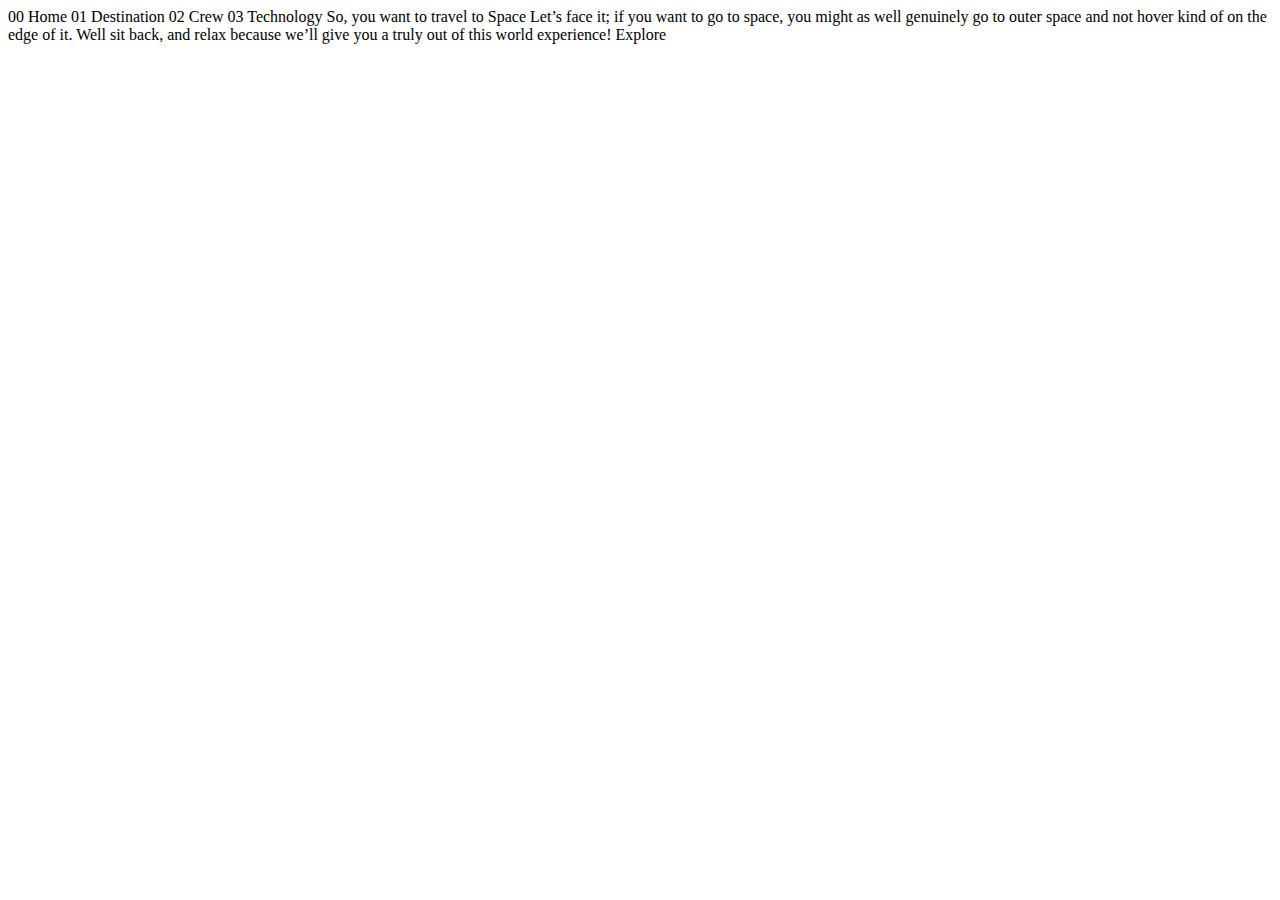
==== index.html @ e6ab7564 "Add files via upload" ====
<!DOCTYPE html>
<html lang="en">
<head>
  <meta charset="UTF-8">
  <meta name="viewport" content="width=device-width, initial-scale=1.0">

  <link rel="icon" type="image/png" sizes="32x32" href="./assets/favicon-32x32.png">
  
  <title>Frontend Mentor | Space tourism website</title>
</head>
<body>

  00 Home
  01 Destination
  02 Crew
  03 Technology

  So, you want to travel to
  Space
  Let’s face it; if you want to go to space, you might as well genuinely go to 
  outer space and not hover kind of on the edge of it. Well sit back, and relax 
  because we’ll give you a truly out of this world experience!

  Explore

</body>
</html>
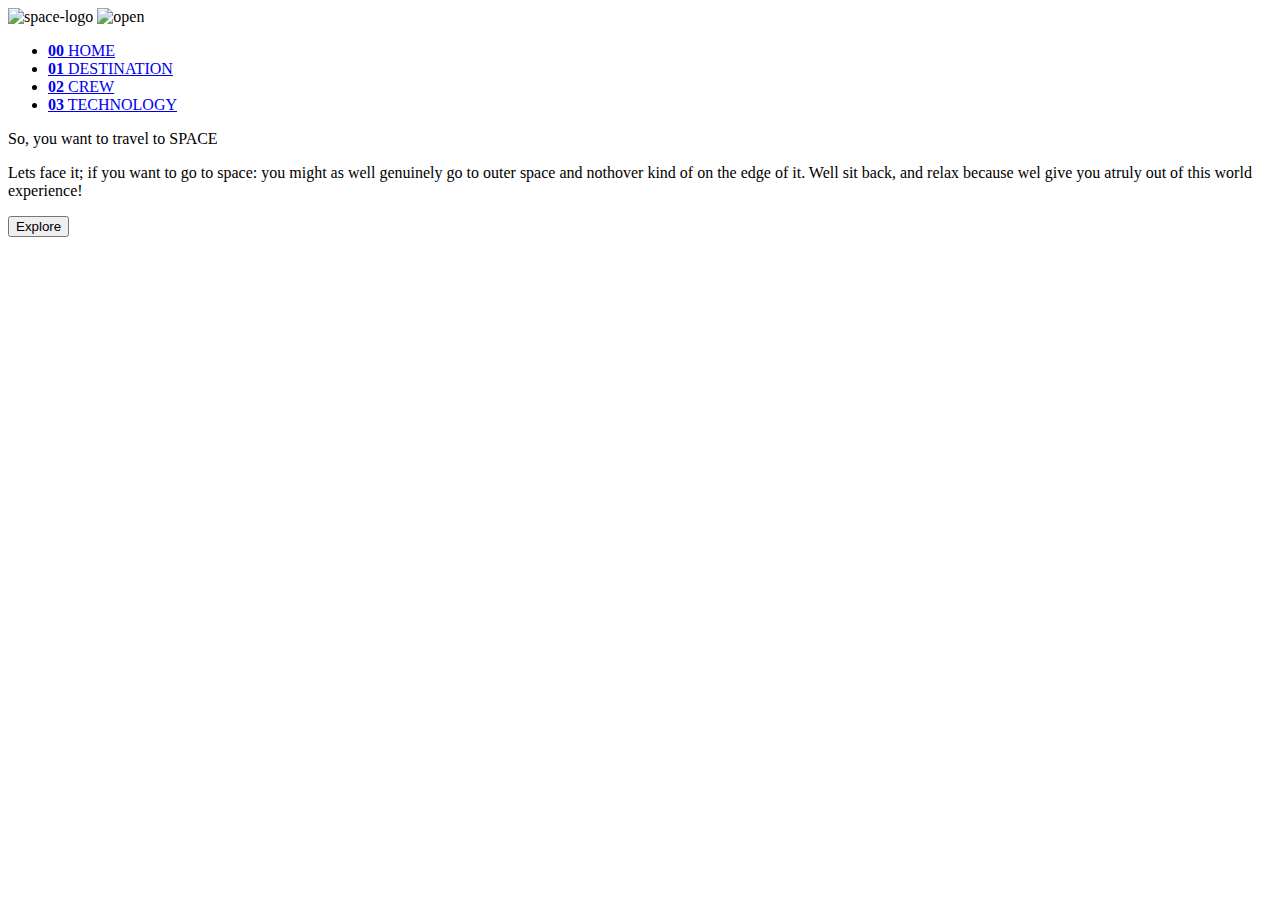
==== commit fbdfff32: "Add files via upload" ====
--- a/index.html
+++ b/index.html
@@ -1,27 +1,52 @@
-<!DOCTYPE html>
-<html lang="en">
-<head>
-  <meta charset="UTF-8">
-  <meta name="viewport" content="width=device-width, initial-scale=1.0">
-
-  <link rel="icon" type="image/png" sizes="32x32" href="./assets/favicon-32x32.png">
-  
-  <title>Frontend Mentor | Space tourism website</title>
-</head>
-<body>
-
-  00 Home
-  01 Destination
-  02 Crew
-  03 Technology
-
-  So, you want to travel to
-  Space
-  Let’s face it; if you want to go to space, you might as well genuinely go to 
-  outer space and not hover kind of on the edge of it. Well sit back, and relax 
-  because we’ll give you a truly out of this world experience!
-
-  Explore
-
-</body>
+<!DOCTYPE html>
+<html lang="en">
+<head>
+    <meta charset="UTF-8">
+    <meta http-equiv="X-UA-Compatible" content="IE=edge">
+    <meta name="viewport" content="width=device-width, initial-scale=1.0">
+    <title>Challenge tow| Space tourism </title>
+    <link rel="stylesheet" href="CSS/style.css"/>
+    <!--render All elments normaly-->
+    <link rel="stylesheet" href="CSS/normalize.css"/>
+    <!--font awseme library-->
+    <link rel = "stylesheet" href="CSS/all.min.css"/>
+    <!--google fonts work sans-->
+</head>
+<body class="landing-page">
+    <header>
+        <div class="container">
+            <img class ="Logo"src="Images/shared/logo.svg" alt="space-logo"/>
+            <img class="menu-open-btn"src="Images/shared/icon-hamburger.svg" alt="open">
+            <div class="header-menu">
+                <nav>
+                    <ul>
+                        <li><a href="#HOME"><b>00</b> HOME</a></li>
+                        <li><a href="#DESTINATION"><b>01</b> DESTINATION</a></li>
+                        <li><a href="#CREW"><b>02</b> CREW</a></li>
+                        <li><a href="#TECHNOLOGY"><b>03</b> TECHNOLOGY</a></li>
+                    </ul>
+                </nav>
+            </div>
+        </div>
+    </header>
+    <!-- start landing page  -->
+    <div class="main-page">
+<div class="container">
+    <div class="landing-box-text">
+        <p class="f-p">So, you want to travel to <span class="big">SPACE</span></p>
+<p class="s-p">
+    Lets face it; if you want to go to space:
+    you might as well genuinely go to outer space and nothover kind of on the
+    edge of it. Well sit back, and relax because wel give you
+    atruly out of this world experience!
+</p>
+    </div>
+    <div class="landing-box-button">
+        <input type="submit" value="Explore" name=""/>
+            </div>
+        </div>
+        
+    </div>
+    <script src="main.js"></script>
+</body>
 </html>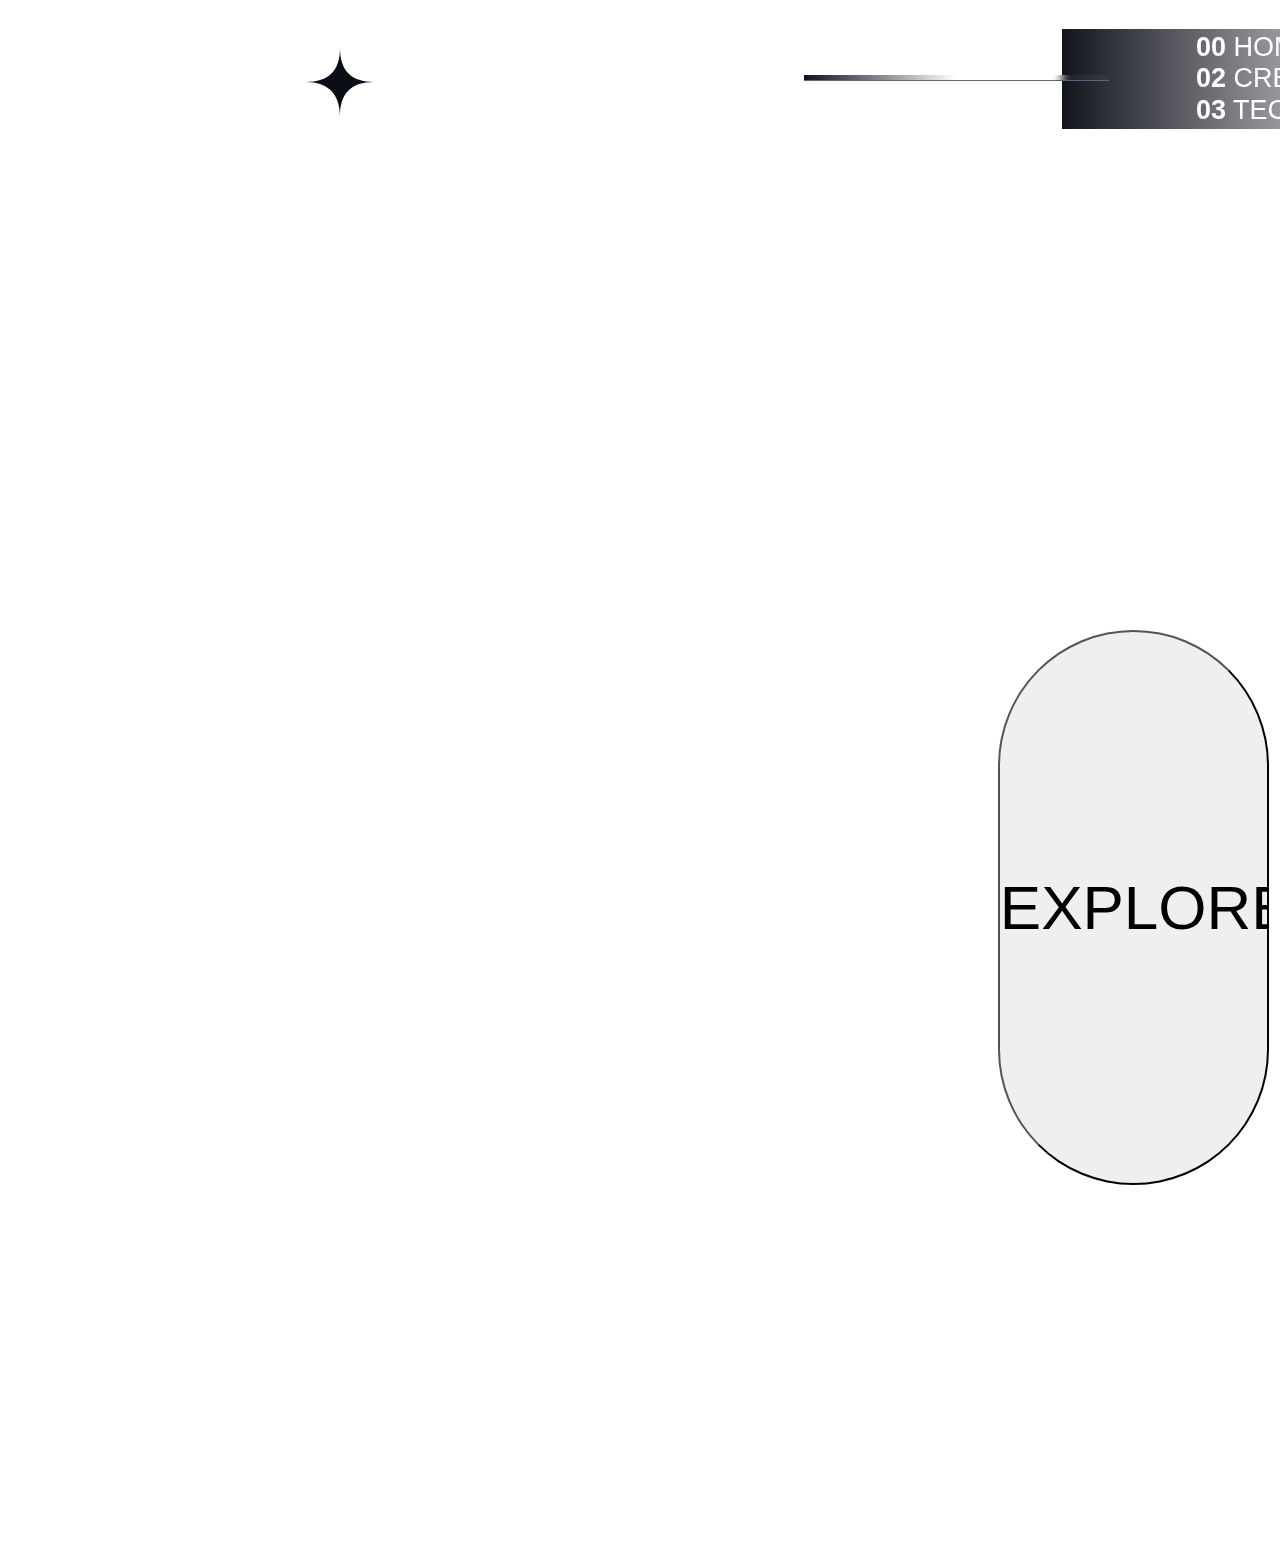
==== commit c10c844d: "Add files via upload" ====
--- a/index.html
+++ b/index.html
@@ -12,7 +12,7 @@
     <link rel = "stylesheet" href="CSS/all.min.css"/>
     <!--google fonts work sans-->
 </head>
-<body class="landing-page">
+<body class="home">
     <header>
         <div class="container">
             <img class ="Logo"src="Images/shared/logo.svg" alt="space-logo"/>
@@ -20,10 +20,10 @@
             <div class="header-menu">
                 <nav>
                     <ul>
-                        <li><a href="#HOME"><b>00</b> HOME</a></li>
-                        <li><a href="#DESTINATION"><b>01</b> DESTINATION</a></li>
-                        <li><a href="#CREW"><b>02</b> CREW</a></li>
-                        <li><a href="#TECHNOLOGY"><b>03</b> TECHNOLOGY</a></li>
+                        <li><a href="#HOME" onclick="Redirect(url='http://127.0.0.1:5500/index.html')"><b>00</b> HOME</a></li>
+                        <li><a href="#DESTINATION" onclick="Redirect(url='http://127.0.0.1:5500/destination.html')"><b>01</b> DESTINATION</a></li>
+                        <li><a href="#CREW"  onclick="Redirect(url='http://127.0.0.1:5500/crew.html')"><b>02</b> CREW</a></li>
+                        <li><a href="#TECHNOLOGY"  onclick="Redirect(url='http://127.0.0.1:5500/technology.html')"><b>03</b> TECHNOLOGY</a></li>
                     </ul>
                 </nav>
             </div>
@@ -49,4 +49,4 @@
     </div>
     <script src="main.js"></script>
 </body>
-</html>+</html>
--- a/CSS/style.css
+++ b/CSS/style.css
@@ -0,0 +1,589 @@
+@import url("https://fonts.googleapis.com/css2?family=Barlow+Condensed:wght@400;500;600;700;900&family=Bellefair&display=swap");
+html {
+    box-sizing: border-box;
+    overflow-x: hidden;
+  }
+  
+  *, *::before *::after {
+    box-sizing: inherit;
+    padding: 0;
+    margin: 0;
+    font-family: 'Barlow' sans-serif;
+  }
+/*start variables*/
+:root{
+    --main-color:#04b8eb;
+    --second-color:#1f9bdf;
+    --third-color:rgb(7 54 78/47%);
+    --fourth-color:rgb(48 79 96/50%);
+    --section-padding:100px;
+}
+/*end variables */
+/*satrt global rules */
+*{
+   -webkit-box-sizing: border-box ;
+   -moz-box-sizing: border-box;
+    box-sizing: border-box;
+    padding: 0;
+    margin: 0;
+}
+html{
+    scroll-behavior: smooth;
+}
+body {
+    font-family: 'Work Sans', sans-serif;
+}
+ul {
+    list-style: none;
+} 
+a {
+    text-decoration: none;
+    color: white;
+}
+.container {
+    padding-left: 15px;
+    padding-right: 15px;
+    margin-left: auto;
+    margin-right: auto;
+   }
+/*Small Screen*/
+   @media (min-width : 768px){
+    .container{
+        width: 750px;
+    }
+   }
+   /*Medium Screen */
+   @media (min-width : 992px){
+    .container{
+        width: 970px;
+    }
+   }
+/*larg Screen */
+   @media (min-width : 12000px){
+    .container{
+        width: 1170px;
+    }
+   }
+/*end global rules */
+header{
+    position: relative;
+}
+.home {
+    background: url(../Images/home/background-home-desktop.JPG) no-repeat;
+    background-size: cover;
+}
+.destination{
+    background: url(../Images/destination/background-destination-desktop.JPG) no-repeat;
+    background-size: cover;
+}
+.crew{
+    background: url(../Images/crew/background-crew-desktop.JPG) no-repeat;
+    background-size: cover;
+} 
+.technology{
+    background: url(../Images/technology/background-technology-desktop.JPG) no-repeat;
+    background-size: cover;
+}
+.container{
+    padding-top: 40px;
+    padding-bottom: 40px;
+    padding-left: 10px;
+    padding-right: 10px;
+    min-height: 163px;
+    margin-right: 600px;
+    margin-left: 285px;
+    width: 80%;
+}
+header .Logo{
+    transform: translateY(8px);
+    margin-left: 11px;
+    transition: transform 0.1s ease-in-out;
+    height: 68px;
+}
+header .Logo:hover{
+    transform:scale(1.05);
+}
+header .menu-open-btn{
+    display: none;
+}
+header nav{
+    display: flex;
+justify-content: flex-start;
+width: 61%;
+background: linear-gradient(to right, #13151e, rgba(252, 252, 252, 0.144), rgb(11, 27, 57));
+margin-left: 767px;
+height: 100px;
+align-items: center;
+top: 29px;
+position: absolute;
+padding-left: 119px;
+}
+header nav ul{
+    list-style: none;
+    display: flex;
+    flex-wrap: wrap;
+    font-size: 27px;
+}
+header nav ul li{
+    padding-left: 15px;
+    padding-right: 100px;
+}
+header nav ul li a{
+    margin-right: 43px;
+}
+header nav ul li a:checked{
+    color : rgb(13, 13, 14);
+    border-bottom :1px solid rgba(242, 244, 245, 0.712);
+    padding-top: 10px;
+    text-shadow:2px 2px 8px #ffffe7;
+}
+header nav ul li a:hover{
+    color : rgb(13, 13, 14);
+    border-bottom :1px solid rgba(242, 244, 245, 0.712);
+    padding-top: 10px;
+    text-shadow:2px 2px 8px #ffffe7;
+}
+header nav::before{
+    border-bottom:1px solid #57667c;
+    content:'';
+    background: linear-gradient(to right, #0f1220, rgba(252, 252, 252, 0.075), rgba(252, 252, 252, 0.034));;
+    filter:blur();
+    backdrop-filter: blur(5px);
+    width: 39%;
+    height: 5px;
+    position: absolute;
+    bottom: 48%;
+    left: -33%;
+}
+/* end home  */
+/* start landing-page */
+/*.landing-page{
+background: url(../Images/home/background-home-desktop.JPG) no-repeat;
+background-size: cover;
+}
+*/
+.main-page .container .landing-box-text{
+    padding-top: 428px;
+    padding-left: 162px;
+    width: 70%;
+}
+.main-page .container{
+    display: flex;
+    flex-wrap: wrap;
+}
+.landing-box-button{
+    width: 30%;
+}
+.main-page .container .landing-box-text .f-p {
+    color: white;
+    font-size: 33px;
+    width: 41%;
+    line-height: 1.5;
+    font-family: 'Bellefair';
+    text-transform: uppercase;
+}
+.main-page .container .landing-box-text .f-p .big {
+    color: white;
+    font-size: 187px;
+    font-family: 'Bellefair';
+}
+.main-page .container .landing-box-text .s-p{
+    color: white;
+    width: 50%;
+    line-height: 1.4;
+    font-size: 32px;
+    font-family: Bellefair;
+}
+.container .landing-box-button input[type="submit"]{
+    width: 90%;
+margin-top: 427px;
+text-anchor: black;
+height: 555px;
+    border-radius: 343px;
+    font-size: 62px;
+    text-transform: uppercase;
+}
+/* start home for mobile  */
+@media(max-width: 768px){
+    .container {
+        margin-right: 20px;
+        margin-left: 20px;
+        width: 90%;
+      }
+    .home{
+        background-image: url(/Images/home/background-home-mobile.JPG);
+    }
+    .destination{
+        background-image: url(/Images/destination/background-destination-mobile.JPG);
+    }
+    .crew{
+        background-image: url(/Images/crew/background-crew-mobile.JPG);
+    }
+    .technology{
+        background-image: url(/Images/technology/background-technology-mobile.JPG);
+    }
+    header .Logo {
+        height: 32px;
+        margin-left: 1px;
+    }
+    header .menu-open-btn{
+        display: block;
+        margin-left: 328px;
+        transform: translateY(-24px);
+    }
+    header nav{
+        display: none;
+    }
+    .main-page .container .landing-box-text {
+        padding-top: 50px;
+        padding-left: 10px;
+        width: 60%;
+      }
+    .main-page .container .landing-box-text .f-p {
+        font-size: 14px;
+        height: 27px;
+        width: 100%;
+    }
+    .main-page .container .landing-box-text .f-p .big {
+        font-size: 70px;
+    }
+    .main-page .container .landing-box-text .s-p {
+        width: 100%;
+        font-size: 13.2px;
+        padding-top: 93px;
+      }
+    .landing-box-button {
+        width: 40%;
+      }
+    .container .landing-box-button input[type="submit"] {
+        width: 114%;
+        margin-top: 94px;
+        text-anchor: black;
+        height: 162px;
+        border-radius: 399px;
+        font-size: 18px;
+        text-transform: uppercase;
+        margin-left: 7px;
+      }
+}
+/* end home for mobile  */
+         /******* start home for tablet    ***** */
+ @media only screen 
+  and (min-device-width: 768px) 
+  and (max-device-width: 1024px) 
+  and (-webkit-min-device-pixel-ratio: 1) {
+.home {
+    background-image: url(/Images/home/background-home-tablet.JPG);
+}
+.destination{
+    background-image: url(/Images/destination/background-destination-tablet.JPG);
+}
+.crew{
+    background-image: url(/Images/crew/background-crew-tablet.JPG);
+}
+.technology{
+    background-image: url(/Images/technology/background-technology-tablet.JPG);
+}
+  }
+  /* start destination */
+  .destination .destination-page .container .d-element{
+    padding-top: 170px;  
+    display: flex;
+}
+.destination .destination-page .container .d-element .box-one{
+width: 70%;
+}
+.destination .destination-page .container .d-element .box-one img{
+    width: 780px;
+    margin-left: 244px;
+}
+.destination .destination-page .container .d-element .box-tow{
+    width: 56%;
+    margin-right: -284px;
+}
+.destination .destination-page .container .d-element .f-p{
+    text-transform: uppercase;
+    color: white;
+    font-size: 40px;
+    padding-bottom: 125px;
+    padding-left: 290px;
+    font-family: Bellefair;
+    word-spacing: 19px;
+    letter-spacing: 5px;
+}
+.destination .destination-page .container .d-element .n {
+    color: #5e626c;
+    margin-right: 28px;
+}
+.destination .destination-page .container .d-element .destination-photo-ul{
+    list-style: none;
+    display: flex;
+    flex-wrap: wrap;
+    font-size: 27px;
+    padding-top: 139px;
+    margin-left: 50px;
+    padding-bottom: 72px;
+}
+.destination .destination-page .container .d-element .destination-photo-ul li{
+    /* padding-left: 15px; */
+    padding-right: 70px;
+}
+.destination .destination-page .container .d-element .destination-photo-ul li a{
+    margin-right: 43px;
+}
+.destination .destination-page .container .d-element .destination-photo-ul li a.active,
+.destination .destination-page .container .d-element .destination-photo-ul a:hover{
+    color : rgb(13, 13, 14);
+    border-bottom :1px solid rgba(242, 244, 245, 0.712);
+    text-shadow:2px 2px 8px #ffffe7;
+}
+.destination .destination-page .container .d-element h1{
+    color: white;
+    margin-left: 50px;
+    font-size: 221px;
+    margin-top: 20px;
+    font-family: Bellefair;
+}
+.destination .destination-page .container .d-element .s-p{
+    color: white;
+    width: 79%;
+    line-height: 1.4;
+    margin-top: -104px;
+    font-size: 32px;
+    font-family: Bellefair;
+    margin-left: 50px;
+}
+.destination .destination-page .container .d-element .s-p::after{
+    border-bottom:1px solid #57667c;
+    content:'';
+    width: 30%;
+    height: 5px;
+    position: absolute;
+    bottom: 7%;
+    left: 63%;
+}
+.destination .destination-page .container .d-element .box-tow .mini-box{
+    display: flex;
+    justify-content: space-between;
+}
+.destination .destination-page .container .d-element .mini-box .mini-one{
+    padding-top: 110px;
+    margin-left: 75px;
+    width: 40%;
+}
+.destination .destination-page .container .d-element .box-tow .mini-box .mini-one .m-b-one{
+    width: 86%;
+    color: white;
+    font-size: 20px;
+}
+.destination .destination-page .container .d-element .box-tow .mini-box .mini-one .m-b-tow{
+    width: 60%;
+    color: white;
+    padding-top: 27px;
+    font-size: 44px;
+    }
+    .destination .destination-page .container .d-element .mini-box .mini-tow{
+        padding-top: 110px;
+        width: 40%;
+        margin-right: 22px;
+    }    
+    .destination .destination-page .container .d-element .box-tow .mini-box .mini-tow .m-b-one{
+        width: 61%;
+        color: white;
+        font-size: 20px;
+    }
+    .destination .destination-page .container .d-element .box-tow .mini-box .mini-tow .m-b-tow{
+        width: 61%;
+        color: white;
+        padding-top: 27px;
+        font-size: 44px;
+    }
+    /* start crew style */
+    .crew-page .container{
+        padding-bottom: 0;
+    }
+    .crew-page .container .c-element{
+        display: flex;
+        justify-content: space-between;
+    }
+    .crew-page .container .c-element .box-one{
+        width: 60%;
+    }
+    .crew-page .container .c-element .box-tow{
+        width: 40%;
+    }
+    .crew-page .container .c-element .box-one .crew-title{
+        color: white;
+        font-size: 40px;
+        font-family: Bellefair;
+        margin-top: 125px;
+        padding-left: 267px;
+        text-transform: uppercase;
+        letter-spacing: 5px;
+    }
+    .crew-page .container .c-element .box-one .n{
+        color: #6a6767;
+        font-weight: 1000;
+        margin-right: 28px;
+    }
+    .crew-page .container .c-element .box-one .firstTitle{
+        color: #6a6767;
+        font-size: 50px;
+        font-family: Bellefair;
+        margin-top: 220px;
+        padding-left: 267px;
+        font-weight: 400;
+        text-transform: uppercase;
+    }
+    .crew-page .container .c-element .box-one .secondTitle{
+        color: #f6f4f4;
+        font-size: 84px;
+        font-family: Bellefair;
+        margin-top: 27px;
+        padding-left: 267px;
+        font-weight: 400;
+        text-transform: uppercase;
+    }
+    .crew-page .container .c-element .box-one .crewPragraph{
+        color: #c7c7c7;
+        font-size: 30px;
+        width: 71%;
+        padding-left: 267px;
+        font-family: Bellefair;
+        padding-top: 50px;
+        line-height: 1.4;
+    }
+    .crew-page .container .c-element .box-one .c-radio{
+        width: 100%;
+        margin-left: 265px;
+        margin-top: 300px;
+    }
+    .crew-page .container .c-element .box-one .c-radio input[type="radio"]{
+        height: 35px;
+        width: 35px;
+        margin-right: 43px;
+        /* filter: grayscale(1); */
+        accent-color:#403d3d;
+        /* filter: grayscale(100%) contrast(200%); */
+    }
+    .crew-page .container .c-element .box-one .c-radio .colorRadio{
+        accent-color:#403d3d;
+    }
+    /* .crew-page .container .c-element .box-one .c-radio input[type="radio"]#choose-color{
+        accent-color:#403d3d;
+    } */
+    .crew-page .container .c-element .box-one .c-radio input[type="radio"]:checked:after{ 
+        accent-color: white; 
+    }
+    .crew-page .container .c-element .box-tow img{
+        width: 112%;
+        margin-top: 279px;
+    }
+    /* start technology section */
+    .technology-page .container{
+        padding-bottom: 0;
+    }
+    .technology-page .container .tech-element{
+        display: flex;
+        justify-content: space-between;
+        width: 100%;
+        margin-left: 273px;
+    }
+    .technology-page .container .tech-element .box-one{
+        width: 60%;
+    }
+    .technology-page .container .tech-element .box-tow{
+        width: 40%;
+    }
+    .technology-page .container .tech-element .box-one .tech-title{
+        color: white;
+        font-size: 40px;
+        font-family: Bellefair;
+        margin-top: 125px;
+        padding-left: 7px;
+        text-transform: uppercase;
+        letter-spacing: 5px;
+    }
+    .technology-page .container .tech-element .box-one .n{
+        color: #6a6767;
+        font-weight: 1000;
+        margin-right: 28px;
+    }
+    .technology-page .container .tech-element .box-one .firstTitle{
+        color: #6a6767;
+        font-size: 50px;
+        font-family: Bellefair;
+        margin-top: 220px;
+        padding-left: 267px;
+        font-weight: 400;
+        text-transform: uppercase;
+    }
+    .technology-page .container .tech-element .box-one .secondTitle{
+        color: #f6f4f4;
+        font-size: 84px;
+        font-family: Bellefair;
+        margin-top: 27px;
+        padding-left: 267px;
+        font-weight: 400;
+        text-transform: uppercase;
+    }
+    .technology-page .container .tech-element .box-one .techPragraph{
+        color: #c7c7c7;
+        font-size: 30px;
+        width: 71%;
+        padding-left: 267px;
+        font-family: Bellefair;
+        padding-top: 50px;
+        line-height: 1.4;
+    }
+    .technology-page .container .tech-element .box-tow img{
+        width: 100%;
+        margin-top: 233px;
+        height: 850px;
+    }
+.technology-page .container .tech-element .box-one .tech-radio ul{
+    width: 10px;
+    margin-top: -519px;
+}
+.technology-page .container .tech-element .box-one .tech-radio ul li{
+    margin-bottom: 167px;
+}
+.technology-page .container .tech-element .box-one .tech-radio ul li a{
+    font-size: 50px;
+    cursor: pointer;
+
+}
+.technology-page .container .tech-element .box-one .tech-radio .btn{
+    width: 60px;
+    height: 60px;
+    border-radius: 6rem;
+    display: inline-block;
+    border: 1px solid hsla(0, 0%, 100%, .25);
+    /*background-color: hsla(0, 0%, 100%, 0.17);*/
+    text-decoration: none;
+    display: flex;
+    justify-content: center;
+    align-items: center;
+    font-family: "Bellefair", sans-serif;
+    font-size: 60px;
+    line-height: normal;
+    letter-spacing: normal;
+    text-align: center;
+}
+.technology-page .container .tech-element .box-one .tech-radio ul li a:hover {
+    border-color: hsla(0, 0%, 100%, 1);
+}
+.technology-page .container .tech-element .box-one .tech-radio ul li a:active {
+    text-anchor: black;
+    background-color:white;
+}
+/*Use Javascript for crew nav active state on click*/
+
+.technology-page .container .tech-element .box-one .tech-radio ul li a:active {
+    color: black;
+    background-color:white;
+}
+.special{
+    color: black;
+    background-color:white;
+}--- a/CSS/all.min.css
+++ b/CSS/all.min.css
@@ -0,0 +1,6 @@
+/*!
+ * Font Awesome Free 6.2.1 by @fontawesome - https://fontawesome.com
+ * License - https://fontawesome.com/license/free (Icons: CC BY 4.0, Fonts: SIL OFL 1.1, Code: MIT License)
+ * Copyright 2022 Fonticons, Inc.
+ */
+.fa{font-family:var(--fa-style-family,"Font Awesome 6 Free");font-weight:var(--fa-style,900)}.fa,.fa-brands,.fa-classic,.fa-regular,.fa-sharp,.fa-solid,.fab,.far,.fas{-moz-osx-font-smoothing:grayscale;-webkit-font-smoothing:antialiased;display:var(--fa-display,inline-block);font-style:normal;font-variant:normal;line-height:1;text-rendering:auto}.fa-classic,.fa-regular,.fa-solid,.far,.fas{font-family:"Font Awesome 6 Free"}.fa-brands,.fab{font-family:"Font Awesome 6 Brands"}.fa-1x{font-size:1em}.fa-2x{font-size:2em}.fa-3x{font-size:3em}.fa-4x{font-size:4em}.fa-5x{font-size:5em}.fa-6x{font-size:6em}.fa-7x{font-size:7em}.fa-8x{font-size:8em}.fa-9x{font-size:9em}.fa-10x{font-size:10em}.fa-2xs{font-size:.625em;line-height:.1em;vertical-align:.225em}.fa-xs{font-size:.75em;line-height:.08333em;vertical-align:.125em}.fa-sm{font-size:.875em;line-height:.07143em;vertical-align:.05357em}.fa-lg{font-size:1.25em;line-height:.05em;vertical-align:-.075em}.fa-xl{font-size:1.5em;line-height:.04167em;vertical-align:-.125em}.fa-2xl{font-size:2em;line-height:.03125em;vertical-align:-.1875em}.fa-fw{text-align:center;width:1.25em}.fa-ul{list-style-type:none;margin-left:var(--fa-li-margin,2.5em);padding-left:0}.fa-ul>li{position:relative}.fa-li{left:calc(var(--fa-li-width, 2em)*-1);position:absolute;text-align:center;width:var(--fa-li-width,2em);line-height:inherit}.fa-border{border-radius:var(--fa-border-radius,.1em);border:var(--fa-border-width,.08em) var(--fa-border-style,solid) var(--fa-border-color,#eee);padding:var(--fa-border-padding,.2em .25em .15em)}.fa-pull-left{float:left;margin-right:var(--fa-pull-margin,.3em)}.fa-pull-right{float:right;margin-left:var(--fa-pull-margin,.3em)}.fa-beat{-webkit-animation-name:fa-beat;animation-name:fa-beat;-webkit-animation-delay:var(--fa-animation-delay,0s);animation-delay:var(--fa-animation-delay,0s);-webkit-animation-direction:var(--fa-animation-direction,normal);animation-direction:var(--fa-animation-direction,normal);-webkit-animation-duration:var(--fa-animation-duration,1s);animation-duration:var(--fa-animation-duration,1s);-webkit-animation-iteration-count:var(--fa-animation-iteration-count,infinite);animation-iteration-count:var(--fa-animation-iteration-count,infinite);-webkit-animation-timing-function:var(--fa-animation-timing,ease-in-out);animation-timing-function:var(--fa-animation-timing,ease-in-out)}.fa-bounce{-webkit-animation-name:fa-bounce;animation-name:fa-bounce;-webkit-animation-delay:var(--fa-animation-delay,0s);animation-delay:var(--fa-animation-delay,0s);-webkit-animation-direction:var(--fa-animation-direction,normal);animation-direction:var(--fa-animation-direction,normal);-webkit-animation-duration:var(--fa-animation-duration,1s);animation-duration:var(--fa-animation-duration,1s);-webkit-animation-iteration-count:var(--fa-animation-iteration-count,infinite);animation-iteration-count:var(--fa-animation-iteration-count,infinite);-webkit-animation-timing-function:var(--fa-animation-timing,cubic-bezier(.28,.84,.42,1));animation-timing-function:var(--fa-animation-timing,cubic-bezier(.28,.84,.42,1))}.fa-fade{-webkit-animation-name:fa-fade;animation-name:fa-fade;-webkit-animation-iteration-count:var(--fa-animation-iteration-count,infinite);animation-iteration-count:var(--fa-animation-iteration-count,infinite);-webkit-animation-timing-function:var(--fa-animation-timing,cubic-bezier(.4,0,.6,1));animation-timing-function:var(--fa-animation-timing,cubic-bezier(.4,0,.6,1))}.fa-beat-fade,.fa-fade{-webkit-animation-delay:var(--fa-animation-delay,0s);animation-delay:var(--fa-animation-delay,0s);-webkit-animation-direction:var(--fa-animation-direction,normal);animation-direction:var(--fa-animation-direction,normal);-webkit-animation-duration:var(--fa-animation-duration,1s);animation-duration:var(--fa-animation-duration,1s)}.fa-beat-fade{-webkit-animation-name:fa-beat-fade;animation-name:fa-beat-fade;-webkit-animation-iteration-count:var(--fa-animation-iteration-count,infinite);animation-iteration-count:var(--fa-animation-iteration-count,infinite);-webkit-animation-timing-function:var(--fa-animation-timing,cubic-bezier(.4,0,.6,1));animation-timing-function:var(--fa-animation-timing,cubic-bezier(.4,0,.6,1))}.fa-flip{-webkit-animation-name:fa-flip;animation-name:fa-flip;-webkit-animation-delay:var(--fa-animation-delay,0s);animation-delay:var(--fa-animation-delay,0s);-webkit-animation-direction:var(--fa-animation-direction,normal);animation-direction:var(--fa-animation-direction,normal);-webkit-animation-duration:var(--fa-animation-duration,1s);animation-duration:var(--fa-animation-duration,1s);-webkit-animation-iteration-count:var(--fa-animation-iteration-count,infinite);animation-iteration-count:var(--fa-animation-iteration-count,infinite);-webkit-animation-timing-function:var(--fa-animation-timing,ease-in-out);animation-timing-function:var(--fa-animation-timing,ease-in-out)}.fa-shake{-webkit-animation-name:fa-shake;animation-name:fa-shake;-webkit-animation-duration:var(--fa-animation-duration,1s);animation-duration:var(--fa-animation-duration,1s);-webkit-animation-iteration-count:var(--fa-animation-iteration-count,infinite);animation-iteration-count:var(--fa-animation-iteration-count,infinite);-webkit-animation-timing-function:var(--fa-animation-timing,linear);animation-timing-function:var(--fa-animation-timing,linear)}.fa-shake,.fa-spin{-webkit-animation-delay:var(--fa-animation-delay,0s);animation-delay:var(--fa-animation-delay,0s);-webkit-animation-direction:var(--fa-animation-direction,normal);animation-direction:var(--fa-animation-direction,normal)}.fa-spin{-webkit-animation-name:fa-spin;animation-name:fa-spin;-webkit-animation-duration:var(--fa-animation-duration,2s);animation-duration:var(--fa-animation-duration,2s);-webkit-animation-iteration-count:var(--fa-animation-iteration-count,infinite);animation-iteration-count:var(--fa-animation-iteration-count,infinite);-webkit-animation-timing-function:var(--fa-animation-timing,linear);animation-timing-function:var(--fa-animation-timing,linear)}.fa-spin-reverse{--fa-animation-direction:reverse}.fa-pulse,.fa-spin-pulse{-webkit-animation-name:fa-spin;animation-name:fa-spin;-webkit-animation-direction:var(--fa-animation-direction,normal);animation-direction:var(--fa-animation-direction,normal);-webkit-animation-duration:var(--fa-animation-duration,1s);animation-duration:var(--fa-animation-duration,1s);-webkit-animation-iteration-count:var(--fa-animation-iteration-count,infinite);animation-iteration-count:var(--fa-animation-iteration-count,infinite);-webkit-animation-timing-function:var(--fa-animation-timing,steps(8));animation-timing-function:var(--fa-animation-timing,steps(8))}@media (prefers-reduced-motion:reduce){.fa-beat,.fa-beat-fade,.fa-bounce,.fa-fade,.fa-flip,.fa-pulse,.fa-shake,.fa-spin,.fa-spin-pulse{-webkit-animation-delay:-1ms;animation-delay:-1ms;-webkit-animation-duration:1ms;animation-duration:1ms;-webkit-animation-iteration-count:1;animation-iteration-count:1;transition-delay:0s;transition-duration:0s}}@-webkit-keyframes fa-beat{0%,90%{-webkit-transform:scale(1);transform:scale(1)}45%{-webkit-transform:scale(var(--fa-beat-scale,1.25));transform:scale(var(--fa-beat-scale,1.25))}}@keyframes fa-beat{0%,90%{-webkit-transform:scale(1);transform:scale(1)}45%{-webkit-transform:scale(var(--fa-beat-scale,1.25));transform:scale(var(--fa-beat-scale,1.25))}}@-webkit-keyframes fa-bounce{0%{-webkit-transform:scale(1) translateY(0);transform:scale(1) translateY(0)}10%{-webkit-transform:scale(var(--fa-bounce-start-scale-x,1.1),var(--fa-bounce-start-scale-y,.9)) translateY(0);transform:scale(var(--fa-bounce-start-scale-x,1.1),var(--fa-bounce-start-scale-y,.9)) translateY(0)}30%{-webkit-transform:scale(var(--fa-bounce-jump-scale-x,.9),var(--fa-bounce-jump-scale-y,1.1)) translateY(var(--fa-bounce-height,-.5em));transform:scale(var(--fa-bounce-jump-scale-x,.9),var(--fa-bounce-jump-scale-y,1.1)) translateY(var(--fa-bounce-height,-.5em))}50%{-webkit-transform:scale(var(--fa-bounce-land-scale-x,1.05),var(--fa-bounce-land-scale-y,.95)) translateY(0);transform:scale(var(--fa-bounce-land-scale-x,1.05),var(--fa-bounce-land-scale-y,.95)) translateY(0)}57%{-webkit-transform:scale(1) translateY(var(--fa-bounce-rebound,-.125em));transform:scale(1) translateY(var(--fa-bounce-rebound,-.125em))}64%{-webkit-transform:scale(1) translateY(0);transform:scale(1) translateY(0)}to{-webkit-transform:scale(1) translateY(0);transform:scale(1) translateY(0)}}@keyframes fa-bounce{0%{-webkit-transform:scale(1) translateY(0);transform:scale(1) translateY(0)}10%{-webkit-transform:scale(var(--fa-bounce-start-scale-x,1.1),var(--fa-bounce-start-scale-y,.9)) translateY(0);transform:scale(var(--fa-bounce-start-scale-x,1.1),var(--fa-bounce-start-scale-y,.9)) translateY(0)}30%{-webkit-transform:scale(var(--fa-bounce-jump-scale-x,.9),var(--fa-bounce-jump-scale-y,1.1)) translateY(var(--fa-bounce-height,-.5em));transform:scale(var(--fa-bounce-jump-scale-x,.9),var(--fa-bounce-jump-scale-y,1.1)) translateY(var(--fa-bounce-height,-.5em))}50%{-webkit-transform:scale(var(--fa-bounce-land-scale-x,1.05),var(--fa-bounce-land-scale-y,.95)) translateY(0);transform:scale(var(--fa-bounce-land-scale-x,1.05),var(--fa-bounce-land-scale-y,.95)) translateY(0)}57%{-webkit-transform:scale(1) translateY(var(--fa-bounce-rebound,-.125em));transform:scale(1) translateY(var(--fa-bounce-rebound,-.125em))}64%{-webkit-transform:scale(1) translateY(0);transform:scale(1) translateY(0)}to{-webkit-transform:scale(1) translateY(0);transform:scale(1) translateY(0)}}@-webkit-keyframes fa-fade{50%{opacity:var(--fa-fade-opacity,.4)}}@keyframes fa-fade{50%{opacity:var(--fa-fade-opacity,.4)}}@-webkit-keyframes fa-beat-fade{0%,to{opacity:var(--fa-beat-fade-opacity,.4);-webkit-transform:scale(1);transform:scale(1)}50%{opacity:1;-webkit-transform:scale(var(--fa-beat-fade-scale,1.125));transform:scale(var(--fa-beat-fade-scale,1.125))}}@keyframes fa-beat-fade{0%,to{opacity:var(--fa-beat-fade-opacity,.4);-webkit-transform:scale(1);transform:scale(1)}50%{opacity:1;-webkit-transform:scale(var(--fa-beat-fade-scale,1.125));transform:scale(var(--fa-beat-fade-scale,1.125))}}@-webkit-keyframes fa-flip{50%{-webkit-transform:rotate3d(var(--fa-flip-x,0),var(--fa-flip-y,1),var(--fa-flip-z,0),var(--fa-flip-angle,-180deg));transform:rotate3d(var(--fa-flip-x,0),var(--fa-flip-y,1),var(--fa-flip-z,0),var(--fa-flip-angle,-180deg))}}@keyframes fa-flip{50%{-webkit-transform:rotate3d(var(--fa-flip-x,0),var(--fa-flip-y,1),var(--fa-flip-z,0),var(--fa-flip-angle,-180deg));transform:rotate3d(var(--fa-flip-x,0),var(--fa-flip-y,1),var(--fa-flip-z,0),var(--fa-flip-angle,-180deg))}}@-webkit-keyframes fa-shake{0%{-webkit-transform:rotate(-15deg);transform:rotate(-15deg)}4%{-webkit-transform:rotate(15deg);transform:rotate(15deg)}8%,24%{-webkit-transform:rotate(-18deg);transform:rotate(-18deg)}12%,28%{-webkit-transform:rotate(18deg);transform:rotate(18deg)}16%{-webkit-transform:rotate(-22deg);transform:rotate(-22deg)}20%{-webkit-transform:rotate(22deg);transform:rotate(22deg)}32%{-webkit-transform:rotate(-12deg);transform:rotate(-12deg)}36%{-webkit-transform:rotate(12deg);transform:rotate(12deg)}40%,to{-webkit-transform:rotate(0deg);transform:rotate(0deg)}}@keyframes fa-shake{0%{-webkit-transform:rotate(-15deg);transform:rotate(-15deg)}4%{-webkit-transform:rotate(15deg);transform:rotate(15deg)}8%,24%{-webkit-transform:rotate(-18deg);transform:rotate(-18deg)}12%,28%{-webkit-transform:rotate(18deg);transform:rotate(18deg)}16%{-webkit-transform:rotate(-22deg);transform:rotate(-22deg)}20%{-webkit-transform:rotate(22deg);transform:rotate(22deg)}32%{-webkit-transform:rotate(-12deg);transform:rotate(-12deg)}36%{-webkit-transform:rotate(12deg);transform:rotate(12deg)}40%,to{-webkit-transform:rotate(0deg);transform:rotate(0deg)}}@-webkit-keyframes fa-spin{0%{-webkit-transform:rotate(0deg);transform:rotate(0deg)}to{-webkit-transform:rotate(1turn);transform:rotate(1turn)}}@keyframes fa-spin{0%{-webkit-transform:rotate(0deg);transform:rotate(0deg)}to{-webkit-transform:rotate(1turn);transform:rotate(1turn)}}.fa-rotate-90{-webkit-transform:rotate(90deg);transform:rotate(90deg)}.fa-rotate-180{-webkit-transform:rotate(180deg);transform:rotate(180deg)}.fa-rotate-270{-webkit-transform:rotate(270deg);transform:rotate(270deg)}.fa-flip-horizontal{-webkit-transform:scaleX(-1);transform:scaleX(-1)}.fa-flip-vertical{-webkit-transform:scaleY(-1);transform:scaleY(-1)}.fa-flip-both,.fa-flip-horizontal.fa-flip-vertical{-webkit-transform:scale(-1);transform:scale(-1)}.fa-rotate-by{-webkit-transform:rotate(var(--fa-rotate-angle,none));transform:rotate(var(--fa-rotate-angle,none))}.fa-stack{display:inline-block;height:2em;line-height:2em;position:relative;vertical-align:middle;width:2.5em}.fa-stack-1x,.fa-stack-2x{left:0;position:absolute;text-align:center;width:100%;z-index:var(--fa-stack-z-index,auto)}.fa-stack-1x{line-height:inherit}.fa-stack-2x{font-size:2em}.fa-inverse{color:var(--fa-inverse,#fff)}.fa-0:before{content:"\30"}.fa-1:before{content:"\31"}.fa-2:before{content:"\32"}.fa-3:before{content:"\33"}.fa-4:before{content:"\34"}.fa-5:before{content:"\35"}.fa-6:before{content:"\36"}.fa-7:before{content:"\37"}.fa-8:before{content:"\38"}.fa-9:before{content:"\39"}.fa-fill-drip:before{content:"\f576"}.fa-arrows-to-circle:before{content:"\e4bd"}.fa-chevron-circle-right:before,.fa-circle-chevron-right:before{content:"\f138"}.fa-at:before{content:"\40"}.fa-trash-alt:before,.fa-trash-can:before{content:"\f2ed"}.fa-text-height:before{content:"\f034"}.fa-user-times:before,.fa-user-xmark:before{content:"\f235"}.fa-stethoscope:before{content:"\f0f1"}.fa-comment-alt:before,.fa-message:before{content:"\f27a"}.fa-info:before{content:"\f129"}.fa-compress-alt:before,.fa-down-left-and-up-right-to-center:before{content:"\f422"}.fa-explosion:before{content:"\e4e9"}.fa-file-alt:before,.fa-file-lines:before,.fa-file-text:before{content:"\f15c"}.fa-wave-square:before{content:"\f83e"}.fa-ring:before{content:"\f70b"}.fa-building-un:before{content:"\e4d9"}.fa-dice-three:before{content:"\f527"}.fa-calendar-alt:before,.fa-calendar-days:before{content:"\f073"}.fa-anchor-circle-check:before{content:"\e4aa"}.fa-building-circle-arrow-right:before{content:"\e4d1"}.fa-volleyball-ball:before,.fa-volleyball:before{content:"\f45f"}.fa-arrows-up-to-line:before{content:"\e4c2"}.fa-sort-desc:before,.fa-sort-down:before{content:"\f0dd"}.fa-circle-minus:before,.fa-minus-circle:before{content:"\f056"}.fa-door-open:before{content:"\f52b"}.fa-right-from-bracket:before,.fa-sign-out-alt:before{content:"\f2f5"}.fa-atom:before{content:"\f5d2"}.fa-soap:before{content:"\e06e"}.fa-heart-music-camera-bolt:before,.fa-icons:before{content:"\f86d"}.fa-microphone-alt-slash:before,.fa-microphone-lines-slash:before{content:"\f539"}.fa-bridge-circle-check:before{content:"\e4c9"}.fa-pump-medical:before{content:"\e06a"}.fa-fingerprint:before{content:"\f577"}.fa-hand-point-right:before{content:"\f0a4"}.fa-magnifying-glass-location:before,.fa-search-location:before{content:"\f689"}.fa-forward-step:before,.fa-step-forward:before{content:"\f051"}.fa-face-smile-beam:before,.fa-smile-beam:before{content:"\f5b8"}.fa-flag-checkered:before{content:"\f11e"}.fa-football-ball:before,.fa-football:before{content:"\f44e"}.fa-school-circle-exclamation:before{content:"\e56c"}.fa-crop:before{content:"\f125"}.fa-angle-double-down:before,.fa-angles-down:before{content:"\f103"}.fa-users-rectangle:before{content:"\e594"}.fa-people-roof:before{content:"\e537"}.fa-people-line:before{content:"\e534"}.fa-beer-mug-empty:before,.fa-beer:before{content:"\f0fc"}.fa-diagram-predecessor:before{content:"\e477"}.fa-arrow-up-long:before,.fa-long-arrow-up:before{content:"\f176"}.fa-burn:before,.fa-fire-flame-simple:before{content:"\f46a"}.fa-male:before,.fa-person:before{content:"\f183"}.fa-laptop:before{content:"\f109"}.fa-file-csv:before{content:"\f6dd"}.fa-menorah:before{content:"\f676"}.fa-truck-plane:before{content:"\e58f"}.fa-record-vinyl:before{content:"\f8d9"}.fa-face-grin-stars:before,.fa-grin-stars:before{content:"\f587"}.fa-bong:before{content:"\f55c"}.fa-pastafarianism:before,.fa-spaghetti-monster-flying:before{content:"\f67b"}.fa-arrow-down-up-across-line:before{content:"\e4af"}.fa-spoon:before,.fa-utensil-spoon:before{content:"\f2e5"}.fa-jar-wheat:before{content:"\e517"}.fa-envelopes-bulk:before,.fa-mail-bulk:before{content:"\f674"}.fa-file-circle-exclamation:before{content:"\e4eb"}.fa-circle-h:before,.fa-hospital-symbol:before{content:"\f47e"}.fa-pager:before{content:"\f815"}.fa-address-book:before,.fa-contact-book:before{content:"\f2b9"}.fa-strikethrough:before{content:"\f0cc"}.fa-k:before{content:"\4b"}.fa-landmark-flag:before{content:"\e51c"}.fa-pencil-alt:before,.fa-pencil:before{content:"\f303"}.fa-backward:before{content:"\f04a"}.fa-caret-right:before{content:"\f0da"}.fa-comments:before{content:"\f086"}.fa-file-clipboard:before,.fa-paste:before{content:"\f0ea"}.fa-code-pull-request:before{content:"\e13c"}.fa-clipboard-list:before{content:"\f46d"}.fa-truck-loading:before,.fa-truck-ramp-box:before{content:"\f4de"}.fa-user-check:before{content:"\f4fc"}.fa-vial-virus:before{content:"\e597"}.fa-sheet-plastic:before{content:"\e571"}.fa-blog:before{content:"\f781"}.fa-user-ninja:before{content:"\f504"}.fa-person-arrow-up-from-line:before{content:"\e539"}.fa-scroll-torah:before,.fa-torah:before{content:"\f6a0"}.fa-broom-ball:before,.fa-quidditch-broom-ball:before,.fa-quidditch:before{content:"\f458"}.fa-toggle-off:before{content:"\f204"}.fa-archive:before,.fa-box-archive:before{content:"\f187"}.fa-person-drowning:before{content:"\e545"}.fa-arrow-down-9-1:before,.fa-sort-numeric-desc:before,.fa-sort-numeric-down-alt:before{content:"\f886"}.fa-face-grin-tongue-squint:before,.fa-grin-tongue-squint:before{content:"\f58a"}.fa-spray-can:before{content:"\f5bd"}.fa-truck-monster:before{content:"\f63b"}.fa-w:before{content:"\57"}.fa-earth-africa:before,.fa-globe-africa:before{content:"\f57c"}.fa-rainbow:before{content:"\f75b"}.fa-circle-notch:before{content:"\f1ce"}.fa-tablet-alt:before,.fa-tablet-screen-button:before{content:"\f3fa"}.fa-paw:before{content:"\f1b0"}.fa-cloud:before{content:"\f0c2"}.fa-trowel-bricks:before{content:"\e58a"}.fa-face-flushed:before,.fa-flushed:before{content:"\f579"}.fa-hospital-user:before{content:"\f80d"}.fa-tent-arrow-left-right:before{content:"\e57f"}.fa-gavel:before,.fa-legal:before{content:"\f0e3"}.fa-binoculars:before{content:"\f1e5"}.fa-microphone-slash:before{content:"\f131"}.fa-box-tissue:before{content:"\e05b"}.fa-motorcycle:before{content:"\f21c"}.fa-bell-concierge:before,.fa-concierge-bell:before{content:"\f562"}.fa-pen-ruler:before,.fa-pencil-ruler:before{content:"\f5ae"}.fa-people-arrows-left-right:before,.fa-people-arrows:before{content:"\e068"}.fa-mars-and-venus-burst:before{content:"\e523"}.fa-caret-square-right:before,.fa-square-caret-right:before{content:"\f152"}.fa-cut:before,.fa-scissors:before{content:"\f0c4"}.fa-sun-plant-wilt:before{content:"\e57a"}.fa-toilets-portable:before{content:"\e584"}.fa-hockey-puck:before{content:"\f453"}.fa-table:before{content:"\f0ce"}.fa-magnifying-glass-arrow-right:before{content:"\e521"}.fa-digital-tachograph:before,.fa-tachograph-digital:before{content:"\f566"}.fa-users-slash:before{content:"\e073"}.fa-clover:before{content:"\e139"}.fa-mail-reply:before,.fa-reply:before{content:"\f3e5"}.fa-star-and-crescent:before{content:"\f699"}.fa-house-fire:before{content:"\e50c"}.fa-minus-square:before,.fa-square-minus:before{content:"\f146"}.fa-helicopter:before{content:"\f533"}.fa-compass:before{content:"\f14e"}.fa-caret-square-down:before,.fa-square-caret-down:before{content:"\f150"}.fa-file-circle-question:before{content:"\e4ef"}.fa-laptop-code:before{content:"\f5fc"}.fa-swatchbook:before{content:"\f5c3"}.fa-prescription-bottle:before{content:"\f485"}.fa-bars:before,.fa-navicon:before{content:"\f0c9"}.fa-people-group:before{content:"\e533"}.fa-hourglass-3:before,.fa-hourglass-end:before{content:"\f253"}.fa-heart-broken:before,.fa-heart-crack:before{content:"\f7a9"}.fa-external-link-square-alt:before,.fa-square-up-right:before{content:"\f360"}.fa-face-kiss-beam:before,.fa-kiss-beam:before{content:"\f597"}.fa-film:before{content:"\f008"}.fa-ruler-horizontal:before{content:"\f547"}.fa-people-robbery:before{content:"\e536"}.fa-lightbulb:before{content:"\f0eb"}.fa-caret-left:before{content:"\f0d9"}.fa-circle-exclamation:before,.fa-exclamation-circle:before{content:"\f06a"}.fa-school-circle-xmark:before{content:"\e56d"}.fa-arrow-right-from-bracket:before,.fa-sign-out:before{content:"\f08b"}.fa-chevron-circle-down:before,.fa-circle-chevron-down:before{content:"\f13a"}.fa-unlock-alt:before,.fa-unlock-keyhole:before{content:"\f13e"}.fa-cloud-showers-heavy:before{content:"\f740"}.fa-headphones-alt:before,.fa-headphones-simple:before{content:"\f58f"}.fa-sitemap:before{content:"\f0e8"}.fa-circle-dollar-to-slot:before,.fa-donate:before{content:"\f4b9"}.fa-memory:before{content:"\f538"}.fa-road-spikes:before{content:"\e568"}.fa-fire-burner:before{content:"\e4f1"}.fa-flag:before{content:"\f024"}.fa-hanukiah:before{content:"\f6e6"}.fa-feather:before{content:"\f52d"}.fa-volume-down:before,.fa-volume-low:before{content:"\f027"}.fa-comment-slash:before{content:"\f4b3"}.fa-cloud-sun-rain:before{content:"\f743"}.fa-compress:before{content:"\f066"}.fa-wheat-alt:before,.fa-wheat-awn:before{content:"\e2cd"}.fa-ankh:before{content:"\f644"}.fa-hands-holding-child:before{content:"\e4fa"}.fa-asterisk:before{content:"\2a"}.fa-check-square:before,.fa-square-check:before{content:"\f14a"}.fa-peseta-sign:before{content:"\e221"}.fa-header:before,.fa-heading:before{content:"\f1dc"}.fa-ghost:before{content:"\f6e2"}.fa-list-squares:before,.fa-list:before{content:"\f03a"}.fa-phone-square-alt:before,.fa-square-phone-flip:before{content:"\f87b"}.fa-cart-plus:before{content:"\f217"}.fa-gamepad:before{content:"\f11b"}.fa-circle-dot:before,.fa-dot-circle:before{content:"\f192"}.fa-dizzy:before,.fa-face-dizzy:before{content:"\f567"}.fa-egg:before{content:"\f7fb"}.fa-house-medical-circle-xmark:before{content:"\e513"}.fa-campground:before{content:"\f6bb"}.fa-folder-plus:before{content:"\f65e"}.fa-futbol-ball:before,.fa-futbol:before,.fa-soccer-ball:before{content:"\f1e3"}.fa-paint-brush:before,.fa-paintbrush:before{content:"\f1fc"}.fa-lock:before{content:"\f023"}.fa-gas-pump:before{content:"\f52f"}.fa-hot-tub-person:before,.fa-hot-tub:before{content:"\f593"}.fa-map-location:before,.fa-map-marked:before{content:"\f59f"}.fa-house-flood-water:before{content:"\e50e"}.fa-tree:before{content:"\f1bb"}.fa-bridge-lock:before{content:"\e4cc"}.fa-sack-dollar:before{content:"\f81d"}.fa-edit:before,.fa-pen-to-square:before{content:"\f044"}.fa-car-side:before{content:"\f5e4"}.fa-share-alt:before,.fa-share-nodes:before{content:"\f1e0"}.fa-heart-circle-minus:before{content:"\e4ff"}.fa-hourglass-2:before,.fa-hourglass-half:before{content:"\f252"}.fa-microscope:before{content:"\f610"}.fa-sink:before{content:"\e06d"}.fa-bag-shopping:before,.fa-shopping-bag:before{content:"\f290"}.fa-arrow-down-z-a:before,.fa-sort-alpha-desc:before,.fa-sort-alpha-down-alt:before{content:"\f881"}.fa-mitten:before{content:"\f7b5"}.fa-person-rays:before{content:"\e54d"}.fa-users:before{content:"\f0c0"}.fa-eye-slash:before{content:"\f070"}.fa-flask-vial:before{content:"\e4f3"}.fa-hand-paper:before,.fa-hand:before{content:"\f256"}.fa-om:before{content:"\f679"}.fa-worm:before{content:"\e599"}.fa-house-circle-xmark:before{content:"\e50b"}.fa-plug:before{content:"\f1e6"}.fa-chevron-up:before{content:"\f077"}.fa-hand-spock:before{content:"\f259"}.fa-stopwatch:before{content:"\f2f2"}.fa-face-kiss:before,.fa-kiss:before{content:"\f596"}.fa-bridge-circle-xmark:before{content:"\e4cb"}.fa-face-grin-tongue:before,.fa-grin-tongue:before{content:"\f589"}.fa-chess-bishop:before{content:"\f43a"}.fa-face-grin-wink:before,.fa-grin-wink:before{content:"\f58c"}.fa-deaf:before,.fa-deafness:before,.fa-ear-deaf:before,.fa-hard-of-hearing:before{content:"\f2a4"}.fa-road-circle-check:before{content:"\e564"}.fa-dice-five:before{content:"\f523"}.fa-rss-square:before,.fa-square-rss:before{content:"\f143"}.fa-land-mine-on:before{content:"\e51b"}.fa-i-cursor:before{content:"\f246"}.fa-stamp:before{content:"\f5bf"}.fa-stairs:before{content:"\e289"}.fa-i:before{content:"\49"}.fa-hryvnia-sign:before,.fa-hryvnia:before{content:"\f6f2"}.fa-pills:before{content:"\f484"}.fa-face-grin-wide:before,.fa-grin-alt:before{content:"\f581"}.fa-tooth:before{content:"\f5c9"}.fa-v:before{content:"\56"}.fa-bangladeshi-taka-sign:before{content:"\e2e6"}.fa-bicycle:before{content:"\f206"}.fa-rod-asclepius:before,.fa-rod-snake:before,.fa-staff-aesculapius:before,.fa-staff-snake:before{content:"\e579"}.fa-head-side-cough-slash:before{content:"\e062"}.fa-ambulance:before,.fa-truck-medical:before{content:"\f0f9"}.fa-wheat-awn-circle-exclamation:before{content:"\e598"}.fa-snowman:before{content:"\f7d0"}.fa-mortar-pestle:before{content:"\f5a7"}.fa-road-barrier:before{content:"\e562"}.fa-school:before{content:"\f549"}.fa-igloo:before{content:"\f7ae"}.fa-joint:before{content:"\f595"}.fa-angle-right:before{content:"\f105"}.fa-horse:before{content:"\f6f0"}.fa-q:before{content:"\51"}.fa-g:before{content:"\47"}.fa-notes-medical:before{content:"\f481"}.fa-temperature-2:before,.fa-temperature-half:before,.fa-thermometer-2:before,.fa-thermometer-half:before{content:"\f2c9"}.fa-dong-sign:before{content:"\e169"}.fa-capsules:before{content:"\f46b"}.fa-poo-bolt:before,.fa-poo-storm:before{content:"\f75a"}.fa-face-frown-open:before,.fa-frown-open:before{content:"\f57a"}.fa-hand-point-up:before{content:"\f0a6"}.fa-money-bill:before{content:"\f0d6"}.fa-bookmark:before{content:"\f02e"}.fa-align-justify:before{content:"\f039"}.fa-umbrella-beach:before{content:"\f5ca"}.fa-helmet-un:before{content:"\e503"}.fa-bullseye:before{content:"\f140"}.fa-bacon:before{content:"\f7e5"}.fa-hand-point-down:before{content:"\f0a7"}.fa-arrow-up-from-bracket:before{content:"\e09a"}.fa-folder-blank:before,.fa-folder:before{content:"\f07b"}.fa-file-medical-alt:before,.fa-file-waveform:before{content:"\f478"}.fa-radiation:before{content:"\f7b9"}.fa-chart-simple:before{content:"\e473"}.fa-mars-stroke:before{content:"\f229"}.fa-vial:before{content:"\f492"}.fa-dashboard:before,.fa-gauge-med:before,.fa-gauge:before,.fa-tachometer-alt-average:before{content:"\f624"}.fa-magic-wand-sparkles:before,.fa-wand-magic-sparkles:before{content:"\e2ca"}.fa-e:before{content:"\45"}.fa-pen-alt:before,.fa-pen-clip:before{content:"\f305"}.fa-bridge-circle-exclamation:before{content:"\e4ca"}.fa-user:before{content:"\f007"}.fa-school-circle-check:before{content:"\e56b"}.fa-dumpster:before{content:"\f793"}.fa-shuttle-van:before,.fa-van-shuttle:before{content:"\f5b6"}.fa-building-user:before{content:"\e4da"}.fa-caret-square-left:before,.fa-square-caret-left:before{content:"\f191"}.fa-highlighter:before{content:"\f591"}.fa-key:before{content:"\f084"}.fa-bullhorn:before{content:"\f0a1"}.fa-globe:before{content:"\f0ac"}.fa-synagogue:before{content:"\f69b"}.fa-person-half-dress:before{content:"\e548"}.fa-road-bridge:before{content:"\e563"}.fa-location-arrow:before{content:"\f124"}.fa-c:before{content:"\43"}.fa-tablet-button:before{content:"\f10a"}.fa-building-lock:before{content:"\e4d6"}.fa-pizza-slice:before{content:"\f818"}.fa-money-bill-wave:before{content:"\f53a"}.fa-area-chart:before,.fa-chart-area:before{content:"\f1fe"}.fa-house-flag:before{content:"\e50d"}.fa-person-circle-minus:before{content:"\e540"}.fa-ban:before,.fa-cancel:before{content:"\f05e"}.fa-camera-rotate:before{content:"\e0d8"}.fa-air-freshener:before,.fa-spray-can-sparkles:before{content:"\f5d0"}.fa-star:before{content:"\f005"}.fa-repeat:before{content:"\f363"}.fa-cross:before{content:"\f654"}.fa-box:before{content:"\f466"}.fa-venus-mars:before{content:"\f228"}.fa-arrow-pointer:before,.fa-mouse-pointer:before{content:"\f245"}.fa-expand-arrows-alt:before,.fa-maximize:before{content:"\f31e"}.fa-charging-station:before{content:"\f5e7"}.fa-shapes:before,.fa-triangle-circle-square:before{content:"\f61f"}.fa-random:before,.fa-shuffle:before{content:"\f074"}.fa-person-running:before,.fa-running:before{content:"\f70c"}.fa-mobile-retro:before{content:"\e527"}.fa-grip-lines-vertical:before{content:"\f7a5"}.fa-spider:before{content:"\f717"}.fa-hands-bound:before{content:"\e4f9"}.fa-file-invoice-dollar:before{content:"\f571"}.fa-plane-circle-exclamation:before{content:"\e556"}.fa-x-ray:before{content:"\f497"}.fa-spell-check:before{content:"\f891"}.fa-slash:before{content:"\f715"}.fa-computer-mouse:before,.fa-mouse:before{content:"\f8cc"}.fa-arrow-right-to-bracket:before,.fa-sign-in:before{content:"\f090"}.fa-shop-slash:before,.fa-store-alt-slash:before{content:"\e070"}.fa-server:before{content:"\f233"}.fa-virus-covid-slash:before{content:"\e4a9"}.fa-shop-lock:before{content:"\e4a5"}.fa-hourglass-1:before,.fa-hourglass-start:before{content:"\f251"}.fa-blender-phone:before{content:"\f6b6"}.fa-building-wheat:before{content:"\e4db"}.fa-person-breastfeeding:before{content:"\e53a"}.fa-right-to-bracket:before,.fa-sign-in-alt:before{content:"\f2f6"}.fa-venus:before{content:"\f221"}.fa-passport:before{content:"\f5ab"}.fa-heart-pulse:before,.fa-heartbeat:before{content:"\f21e"}.fa-people-carry-box:before,.fa-people-carry:before{content:"\f4ce"}.fa-temperature-high:before{content:"\f769"}.fa-microchip:before{content:"\f2db"}.fa-crown:before{content:"\f521"}.fa-weight-hanging:before{content:"\f5cd"}.fa-xmarks-lines:before{content:"\e59a"}.fa-file-prescription:before{content:"\f572"}.fa-weight-scale:before,.fa-weight:before{content:"\f496"}.fa-user-friends:before,.fa-user-group:before{content:"\f500"}.fa-arrow-up-a-z:before,.fa-sort-alpha-up:before{content:"\f15e"}.fa-chess-knight:before{content:"\f441"}.fa-face-laugh-squint:before,.fa-laugh-squint:before{content:"\f59b"}.fa-wheelchair:before{content:"\f193"}.fa-arrow-circle-up:before,.fa-circle-arrow-up:before{content:"\f0aa"}.fa-toggle-on:before{content:"\f205"}.fa-person-walking:before,.fa-walking:before{content:"\f554"}.fa-l:before{content:"\4c"}.fa-fire:before{content:"\f06d"}.fa-bed-pulse:before,.fa-procedures:before{content:"\f487"}.fa-shuttle-space:before,.fa-space-shuttle:before{content:"\f197"}.fa-face-laugh:before,.fa-laugh:before{content:"\f599"}.fa-folder-open:before{content:"\f07c"}.fa-heart-circle-plus:before{content:"\e500"}.fa-code-fork:before{content:"\e13b"}.fa-city:before{content:"\f64f"}.fa-microphone-alt:before,.fa-microphone-lines:before{content:"\f3c9"}.fa-pepper-hot:before{content:"\f816"}.fa-unlock:before{content:"\f09c"}.fa-colon-sign:before{content:"\e140"}.fa-headset:before{content:"\f590"}.fa-store-slash:before{content:"\e071"}.fa-road-circle-xmark:before{content:"\e566"}.fa-user-minus:before{content:"\f503"}.fa-mars-stroke-up:before,.fa-mars-stroke-v:before{content:"\f22a"}.fa-champagne-glasses:before,.fa-glass-cheers:before{content:"\f79f"}.fa-clipboard:before{content:"\f328"}.fa-house-circle-exclamation:before{content:"\e50a"}.fa-file-arrow-up:before,.fa-file-upload:before{content:"\f574"}.fa-wifi-3:before,.fa-wifi-strong:before,.fa-wifi:before{content:"\f1eb"}.fa-bath:before,.fa-bathtub:before{content:"\f2cd"}.fa-underline:before{content:"\f0cd"}.fa-user-edit:before,.fa-user-pen:before{content:"\f4ff"}.fa-signature:before{content:"\f5b7"}.fa-stroopwafel:before{content:"\f551"}.fa-bold:before{content:"\f032"}.fa-anchor-lock:before{content:"\e4ad"}.fa-building-ngo:before{content:"\e4d7"}.fa-manat-sign:before{content:"\e1d5"}.fa-not-equal:before{content:"\f53e"}.fa-border-style:before,.fa-border-top-left:before{content:"\f853"}.fa-map-location-dot:before,.fa-map-marked-alt:before{content:"\f5a0"}.fa-jedi:before{content:"\f669"}.fa-poll:before,.fa-square-poll-vertical:before{content:"\f681"}.fa-mug-hot:before{content:"\f7b6"}.fa-battery-car:before,.fa-car-battery:before{content:"\f5df"}.fa-gift:before{content:"\f06b"}.fa-dice-two:before{content:"\f528"}.fa-chess-queen:before{content:"\f445"}.fa-glasses:before{content:"\f530"}.fa-chess-board:before{content:"\f43c"}.fa-building-circle-check:before{content:"\e4d2"}.fa-person-chalkboard:before{content:"\e53d"}.fa-mars-stroke-h:before,.fa-mars-stroke-right:before{content:"\f22b"}.fa-hand-back-fist:before,.fa-hand-rock:before{content:"\f255"}.fa-caret-square-up:before,.fa-square-caret-up:before{content:"\f151"}.fa-cloud-showers-water:before{content:"\e4e4"}.fa-bar-chart:before,.fa-chart-bar:before{content:"\f080"}.fa-hands-bubbles:before,.fa-hands-wash:before{content:"\e05e"}.fa-less-than-equal:before{content:"\f537"}.fa-train:before{content:"\f238"}.fa-eye-low-vision:before,.fa-low-vision:before{content:"\f2a8"}.fa-crow:before{content:"\f520"}.fa-sailboat:before{content:"\e445"}.fa-window-restore:before{content:"\f2d2"}.fa-plus-square:before,.fa-square-plus:before{content:"\f0fe"}.fa-torii-gate:before{content:"\f6a1"}.fa-frog:before{content:"\f52e"}.fa-bucket:before{content:"\e4cf"}.fa-image:before{content:"\f03e"}.fa-microphone:before{content:"\f130"}.fa-cow:before{content:"\f6c8"}.fa-caret-up:before{content:"\f0d8"}.fa-screwdriver:before{content:"\f54a"}.fa-folder-closed:before{content:"\e185"}.fa-house-tsunami:before{content:"\e515"}.fa-square-nfi:before{content:"\e576"}.fa-arrow-up-from-ground-water:before{content:"\e4b5"}.fa-glass-martini-alt:before,.fa-martini-glass:before{content:"\f57b"}.fa-rotate-back:before,.fa-rotate-backward:before,.fa-rotate-left:before,.fa-undo-alt:before{content:"\f2ea"}.fa-columns:before,.fa-table-columns:before{content:"\f0db"}.fa-lemon:before{content:"\f094"}.fa-head-side-mask:before{content:"\e063"}.fa-handshake:before{content:"\f2b5"}.fa-gem:before{content:"\f3a5"}.fa-dolly-box:before,.fa-dolly:before{content:"\f472"}.fa-smoking:before{content:"\f48d"}.fa-compress-arrows-alt:before,.fa-minimize:before{content:"\f78c"}.fa-monument:before{content:"\f5a6"}.fa-snowplow:before{content:"\f7d2"}.fa-angle-double-right:before,.fa-angles-right:before{content:"\f101"}.fa-cannabis:before{content:"\f55f"}.fa-circle-play:before,.fa-play-circle:before{content:"\f144"}.fa-tablets:before{content:"\f490"}.fa-ethernet:before{content:"\f796"}.fa-eur:before,.fa-euro-sign:before,.fa-euro:before{content:"\f153"}.fa-chair:before{content:"\f6c0"}.fa-check-circle:before,.fa-circle-check:before{content:"\f058"}.fa-circle-stop:before,.fa-stop-circle:before{content:"\f28d"}.fa-compass-drafting:before,.fa-drafting-compass:before{content:"\f568"}.fa-plate-wheat:before{content:"\e55a"}.fa-icicles:before{content:"\f7ad"}.fa-person-shelter:before{content:"\e54f"}.fa-neuter:before{content:"\f22c"}.fa-id-badge:before{content:"\f2c1"}.fa-marker:before{content:"\f5a1"}.fa-face-laugh-beam:before,.fa-laugh-beam:before{content:"\f59a"}.fa-helicopter-symbol:before{content:"\e502"}.fa-universal-access:before{content:"\f29a"}.fa-chevron-circle-up:before,.fa-circle-chevron-up:before{content:"\f139"}.fa-lari-sign:before{content:"\e1c8"}.fa-volcano:before{content:"\f770"}.fa-person-walking-dashed-line-arrow-right:before{content:"\e553"}.fa-gbp:before,.fa-pound-sign:before,.fa-sterling-sign:before{content:"\f154"}.fa-viruses:before{content:"\e076"}.fa-square-person-confined:before{content:"\e577"}.fa-user-tie:before{content:"\f508"}.fa-arrow-down-long:before,.fa-long-arrow-down:before{content:"\f175"}.fa-tent-arrow-down-to-line:before{content:"\e57e"}.fa-certificate:before{content:"\f0a3"}.fa-mail-reply-all:before,.fa-reply-all:before{content:"\f122"}.fa-suitcase:before{content:"\f0f2"}.fa-person-skating:before,.fa-skating:before{content:"\f7c5"}.fa-filter-circle-dollar:before,.fa-funnel-dollar:before{content:"\f662"}.fa-camera-retro:before{content:"\f083"}.fa-arrow-circle-down:before,.fa-circle-arrow-down:before{content:"\f0ab"}.fa-arrow-right-to-file:before,.fa-file-import:before{content:"\f56f"}.fa-external-link-square:before,.fa-square-arrow-up-right:before{content:"\f14c"}.fa-box-open:before{content:"\f49e"}.fa-scroll:before{content:"\f70e"}.fa-spa:before{content:"\f5bb"}.fa-location-pin-lock:before{content:"\e51f"}.fa-pause:before{content:"\f04c"}.fa-hill-avalanche:before{content:"\e507"}.fa-temperature-0:before,.fa-temperature-empty:before,.fa-thermometer-0:before,.fa-thermometer-empty:before{content:"\f2cb"}.fa-bomb:before{content:"\f1e2"}.fa-registered:before{content:"\f25d"}.fa-address-card:before,.fa-contact-card:before,.fa-vcard:before{content:"\f2bb"}.fa-balance-scale-right:before,.fa-scale-unbalanced-flip:before{content:"\f516"}.fa-subscript:before{content:"\f12c"}.fa-diamond-turn-right:before,.fa-directions:before{content:"\f5eb"}.fa-burst:before{content:"\e4dc"}.fa-house-laptop:before,.fa-laptop-house:before{content:"\e066"}.fa-face-tired:before,.fa-tired:before{content:"\f5c8"}.fa-money-bills:before{content:"\e1f3"}.fa-smog:before{content:"\f75f"}.fa-crutch:before{content:"\f7f7"}.fa-cloud-arrow-up:before,.fa-cloud-upload-alt:before,.fa-cloud-upload:before{content:"\f0ee"}.fa-palette:before{content:"\f53f"}.fa-arrows-turn-right:before{content:"\e4c0"}.fa-vest:before{content:"\e085"}.fa-ferry:before{content:"\e4ea"}.fa-arrows-down-to-people:before{content:"\e4b9"}.fa-seedling:before,.fa-sprout:before{content:"\f4d8"}.fa-arrows-alt-h:before,.fa-left-right:before{content:"\f337"}.fa-boxes-packing:before{content:"\e4c7"}.fa-arrow-circle-left:before,.fa-circle-arrow-left:before{content:"\f0a8"}.fa-group-arrows-rotate:before{content:"\e4f6"}.fa-bowl-food:before{content:"\e4c6"}.fa-candy-cane:before{content:"\f786"}.fa-arrow-down-wide-short:before,.fa-sort-amount-asc:before,.fa-sort-amount-down:before{content:"\f160"}.fa-cloud-bolt:before,.fa-thunderstorm:before{content:"\f76c"}.fa-remove-format:before,.fa-text-slash:before{content:"\f87d"}.fa-face-smile-wink:before,.fa-smile-wink:before{content:"\f4da"}.fa-file-word:before{content:"\f1c2"}.fa-file-powerpoint:before{content:"\f1c4"}.fa-arrows-h:before,.fa-arrows-left-right:before{content:"\f07e"}.fa-house-lock:before{content:"\e510"}.fa-cloud-arrow-down:before,.fa-cloud-download-alt:before,.fa-cloud-download:before{content:"\f0ed"}.fa-children:before{content:"\e4e1"}.fa-blackboard:before,.fa-chalkboard:before{content:"\f51b"}.fa-user-alt-slash:before,.fa-user-large-slash:before{content:"\f4fa"}.fa-envelope-open:before{content:"\f2b6"}.fa-handshake-alt-slash:before,.fa-handshake-simple-slash:before{content:"\e05f"}.fa-mattress-pillow:before{content:"\e525"}.fa-guarani-sign:before{content:"\e19a"}.fa-arrows-rotate:before,.fa-refresh:before,.fa-sync:before{content:"\f021"}.fa-fire-extinguisher:before{content:"\f134"}.fa-cruzeiro-sign:before{content:"\e152"}.fa-greater-than-equal:before{content:"\f532"}.fa-shield-alt:before,.fa-shield-halved:before{content:"\f3ed"}.fa-atlas:before,.fa-book-atlas:before{content:"\f558"}.fa-virus:before{content:"\e074"}.fa-envelope-circle-check:before{content:"\e4e8"}.fa-layer-group:before{content:"\f5fd"}.fa-arrows-to-dot:before{content:"\e4be"}.fa-archway:before{content:"\f557"}.fa-heart-circle-check:before{content:"\e4fd"}.fa-house-chimney-crack:before,.fa-house-damage:before{content:"\f6f1"}.fa-file-archive:before,.fa-file-zipper:before{content:"\f1c6"}.fa-square:before{content:"\f0c8"}.fa-glass-martini:before,.fa-martini-glass-empty:before{content:"\f000"}.fa-couch:before{content:"\f4b8"}.fa-cedi-sign:before{content:"\e0df"}.fa-italic:before{content:"\f033"}.fa-church:before{content:"\f51d"}.fa-comments-dollar:before{content:"\f653"}.fa-democrat:before{content:"\f747"}.fa-z:before{content:"\5a"}.fa-person-skiing:before,.fa-skiing:before{content:"\f7c9"}.fa-road-lock:before{content:"\e567"}.fa-a:before{content:"\41"}.fa-temperature-arrow-down:before,.fa-temperature-down:before{content:"\e03f"}.fa-feather-alt:before,.fa-feather-pointed:before{content:"\f56b"}.fa-p:before{content:"\50"}.fa-snowflake:before{content:"\f2dc"}.fa-newspaper:before{content:"\f1ea"}.fa-ad:before,.fa-rectangle-ad:before{content:"\f641"}.fa-arrow-circle-right:before,.fa-circle-arrow-right:before{content:"\f0a9"}.fa-filter-circle-xmark:before{content:"\e17b"}.fa-locust:before{content:"\e520"}.fa-sort:before,.fa-unsorted:before{content:"\f0dc"}.fa-list-1-2:before,.fa-list-numeric:before,.fa-list-ol:before{content:"\f0cb"}.fa-person-dress-burst:before{content:"\e544"}.fa-money-check-alt:before,.fa-money-check-dollar:before{content:"\f53d"}.fa-vector-square:before{content:"\f5cb"}.fa-bread-slice:before{content:"\f7ec"}.fa-language:before{content:"\f1ab"}.fa-face-kiss-wink-heart:before,.fa-kiss-wink-heart:before{content:"\f598"}.fa-filter:before{content:"\f0b0"}.fa-question:before{content:"\3f"}.fa-file-signature:before{content:"\f573"}.fa-arrows-alt:before,.fa-up-down-left-right:before{content:"\f0b2"}.fa-house-chimney-user:before{content:"\e065"}.fa-hand-holding-heart:before{content:"\f4be"}.fa-puzzle-piece:before{content:"\f12e"}.fa-money-check:before{content:"\f53c"}.fa-star-half-alt:before,.fa-star-half-stroke:before{content:"\f5c0"}.fa-code:before{content:"\f121"}.fa-glass-whiskey:before,.fa-whiskey-glass:before{content:"\f7a0"}.fa-building-circle-exclamation:before{content:"\e4d3"}.fa-magnifying-glass-chart:before{content:"\e522"}.fa-arrow-up-right-from-square:before,.fa-external-link:before{content:"\f08e"}.fa-cubes-stacked:before{content:"\e4e6"}.fa-krw:before,.fa-won-sign:before,.fa-won:before{content:"\f159"}.fa-virus-covid:before{content:"\e4a8"}.fa-austral-sign:before{content:"\e0a9"}.fa-f:before{content:"\46"}.fa-leaf:before{content:"\f06c"}.fa-road:before{content:"\f018"}.fa-cab:before,.fa-taxi:before{content:"\f1ba"}.fa-person-circle-plus:before{content:"\e541"}.fa-chart-pie:before,.fa-pie-chart:before{content:"\f200"}.fa-bolt-lightning:before{content:"\e0b7"}.fa-sack-xmark:before{content:"\e56a"}.fa-file-excel:before{content:"\f1c3"}.fa-file-contract:before{content:"\f56c"}.fa-fish-fins:before{content:"\e4f2"}.fa-building-flag:before{content:"\e4d5"}.fa-face-grin-beam:before,.fa-grin-beam:before{content:"\f582"}.fa-object-ungroup:before{content:"\f248"}.fa-poop:before{content:"\f619"}.fa-location-pin:before,.fa-map-marker:before{content:"\f041"}.fa-kaaba:before{content:"\f66b"}.fa-toilet-paper:before{content:"\f71e"}.fa-hard-hat:before,.fa-hat-hard:before,.fa-helmet-safety:before{content:"\f807"}.fa-eject:before{content:"\f052"}.fa-arrow-alt-circle-right:before,.fa-circle-right:before{content:"\f35a"}.fa-plane-circle-check:before{content:"\e555"}.fa-face-rolling-eyes:before,.fa-meh-rolling-eyes:before{content:"\f5a5"}.fa-object-group:before{content:"\f247"}.fa-chart-line:before,.fa-line-chart:before{content:"\f201"}.fa-mask-ventilator:before{content:"\e524"}.fa-arrow-right:before{content:"\f061"}.fa-map-signs:before,.fa-signs-post:before{content:"\f277"}.fa-cash-register:before{content:"\f788"}.fa-person-circle-question:before{content:"\e542"}.fa-h:before{content:"\48"}.fa-tarp:before{content:"\e57b"}.fa-screwdriver-wrench:before,.fa-tools:before{content:"\f7d9"}.fa-arrows-to-eye:before{content:"\e4bf"}.fa-plug-circle-bolt:before{content:"\e55b"}.fa-heart:before{content:"\f004"}.fa-mars-and-venus:before{content:"\f224"}.fa-home-user:before,.fa-house-user:before{content:"\e1b0"}.fa-dumpster-fire:before{content:"\f794"}.fa-house-crack:before{content:"\e3b1"}.fa-cocktail:before,.fa-martini-glass-citrus:before{content:"\f561"}.fa-face-surprise:before,.fa-surprise:before{content:"\f5c2"}.fa-bottle-water:before{content:"\e4c5"}.fa-circle-pause:before,.fa-pause-circle:before{content:"\f28b"}.fa-toilet-paper-slash:before{content:"\e072"}.fa-apple-alt:before,.fa-apple-whole:before{content:"\f5d1"}.fa-kitchen-set:before{content:"\e51a"}.fa-r:before{content:"\52"}.fa-temperature-1:before,.fa-temperature-quarter:before,.fa-thermometer-1:before,.fa-thermometer-quarter:before{content:"\f2ca"}.fa-cube:before{content:"\f1b2"}.fa-bitcoin-sign:before{content:"\e0b4"}.fa-shield-dog:before{content:"\e573"}.fa-solar-panel:before{content:"\f5ba"}.fa-lock-open:before{content:"\f3c1"}.fa-elevator:before{content:"\e16d"}.fa-money-bill-transfer:before{content:"\e528"}.fa-money-bill-trend-up:before{content:"\e529"}.fa-house-flood-water-circle-arrow-right:before{content:"\e50f"}.fa-poll-h:before,.fa-square-poll-horizontal:before{content:"\f682"}.fa-circle:before{content:"\f111"}.fa-backward-fast:before,.fa-fast-backward:before{content:"\f049"}.fa-recycle:before{content:"\f1b8"}.fa-user-astronaut:before{content:"\f4fb"}.fa-plane-slash:before{content:"\e069"}.fa-trademark:before{content:"\f25c"}.fa-basketball-ball:before,.fa-basketball:before{content:"\f434"}.fa-satellite-dish:before{content:"\f7c0"}.fa-arrow-alt-circle-up:before,.fa-circle-up:before{content:"\f35b"}.fa-mobile-alt:before,.fa-mobile-screen-button:before{content:"\f3cd"}.fa-volume-high:before,.fa-volume-up:before{content:"\f028"}.fa-users-rays:before{content:"\e593"}.fa-wallet:before{content:"\f555"}.fa-clipboard-check:before{content:"\f46c"}.fa-file-audio:before{content:"\f1c7"}.fa-burger:before,.fa-hamburger:before{content:"\f805"}.fa-wrench:before{content:"\f0ad"}.fa-bugs:before{content:"\e4d0"}.fa-rupee-sign:before,.fa-rupee:before{content:"\f156"}.fa-file-image:before{content:"\f1c5"}.fa-circle-question:before,.fa-question-circle:before{content:"\f059"}.fa-plane-departure:before{content:"\f5b0"}.fa-handshake-slash:before{content:"\e060"}.fa-book-bookmark:before{content:"\e0bb"}.fa-code-branch:before{content:"\f126"}.fa-hat-cowboy:before{content:"\f8c0"}.fa-bridge:before{content:"\e4c8"}.fa-phone-alt:before,.fa-phone-flip:before{content:"\f879"}.fa-truck-front:before{content:"\e2b7"}.fa-cat:before{content:"\f6be"}.fa-anchor-circle-exclamation:before{content:"\e4ab"}.fa-truck-field:before{content:"\e58d"}.fa-route:before{content:"\f4d7"}.fa-clipboard-question:before{content:"\e4e3"}.fa-panorama:before{content:"\e209"}.fa-comment-medical:before{content:"\f7f5"}.fa-teeth-open:before{content:"\f62f"}.fa-file-circle-minus:before{content:"\e4ed"}.fa-tags:before{content:"\f02c"}.fa-wine-glass:before{content:"\f4e3"}.fa-fast-forward:before,.fa-forward-fast:before{content:"\f050"}.fa-face-meh-blank:before,.fa-meh-blank:before{content:"\f5a4"}.fa-parking:before,.fa-square-parking:before{content:"\f540"}.fa-house-signal:before{content:"\e012"}.fa-bars-progress:before,.fa-tasks-alt:before{content:"\f828"}.fa-faucet-drip:before{content:"\e006"}.fa-cart-flatbed:before,.fa-dolly-flatbed:before{content:"\f474"}.fa-ban-smoking:before,.fa-smoking-ban:before{content:"\f54d"}.fa-terminal:before{content:"\f120"}.fa-mobile-button:before{content:"\f10b"}.fa-house-medical-flag:before{content:"\e514"}.fa-basket-shopping:before,.fa-shopping-basket:before{content:"\f291"}.fa-tape:before{content:"\f4db"}.fa-bus-alt:before,.fa-bus-simple:before{content:"\f55e"}.fa-eye:before{content:"\f06e"}.fa-face-sad-cry:before,.fa-sad-cry:before{content:"\f5b3"}.fa-audio-description:before{content:"\f29e"}.fa-person-military-to-person:before{content:"\e54c"}.fa-file-shield:before{content:"\e4f0"}.fa-user-slash:before{content:"\f506"}.fa-pen:before{content:"\f304"}.fa-tower-observation:before{content:"\e586"}.fa-file-code:before{content:"\f1c9"}.fa-signal-5:before,.fa-signal-perfect:before,.fa-signal:before{content:"\f012"}.fa-bus:before{content:"\f207"}.fa-heart-circle-xmark:before{content:"\e501"}.fa-home-lg:before,.fa-house-chimney:before{content:"\e3af"}.fa-window-maximize:before{content:"\f2d0"}.fa-face-frown:before,.fa-frown:before{content:"\f119"}.fa-prescription:before{content:"\f5b1"}.fa-shop:before,.fa-store-alt:before{content:"\f54f"}.fa-floppy-disk:before,.fa-save:before{content:"\f0c7"}.fa-vihara:before{content:"\f6a7"}.fa-balance-scale-left:before,.fa-scale-unbalanced:before{content:"\f515"}.fa-sort-asc:before,.fa-sort-up:before{content:"\f0de"}.fa-comment-dots:before,.fa-commenting:before{content:"\f4ad"}.fa-plant-wilt:before{content:"\e5aa"}.fa-diamond:before{content:"\f219"}.fa-face-grin-squint:before,.fa-grin-squint:before{content:"\f585"}.fa-hand-holding-dollar:before,.fa-hand-holding-usd:before{content:"\f4c0"}.fa-bacterium:before{content:"\e05a"}.fa-hand-pointer:before{content:"\f25a"}.fa-drum-steelpan:before{content:"\f56a"}.fa-hand-scissors:before{content:"\f257"}.fa-hands-praying:before,.fa-praying-hands:before{content:"\f684"}.fa-arrow-right-rotate:before,.fa-arrow-rotate-forward:before,.fa-arrow-rotate-right:before,.fa-redo:before{content:"\f01e"}.fa-biohazard:before{content:"\f780"}.fa-location-crosshairs:before,.fa-location:before{content:"\f601"}.fa-mars-double:before{content:"\f227"}.fa-child-dress:before{content:"\e59c"}.fa-users-between-lines:before{content:"\e591"}.fa-lungs-virus:before{content:"\e067"}.fa-face-grin-tears:before,.fa-grin-tears:before{content:"\f588"}.fa-phone:before{content:"\f095"}.fa-calendar-times:before,.fa-calendar-xmark:before{content:"\f273"}.fa-child-reaching:before{content:"\e59d"}.fa-head-side-virus:before{content:"\e064"}.fa-user-cog:before,.fa-user-gear:before{content:"\f4fe"}.fa-arrow-up-1-9:before,.fa-sort-numeric-up:before{content:"\f163"}.fa-door-closed:before{content:"\f52a"}.fa-shield-virus:before{content:"\e06c"}.fa-dice-six:before{content:"\f526"}.fa-mosquito-net:before{content:"\e52c"}.fa-bridge-water:before{content:"\e4ce"}.fa-person-booth:before{content:"\f756"}.fa-text-width:before{content:"\f035"}.fa-hat-wizard:before{content:"\f6e8"}.fa-pen-fancy:before{content:"\f5ac"}.fa-digging:before,.fa-person-digging:before{content:"\f85e"}.fa-trash:before{content:"\f1f8"}.fa-gauge-simple-med:before,.fa-gauge-simple:before,.fa-tachometer-average:before{content:"\f629"}.fa-book-medical:before{content:"\f7e6"}.fa-poo:before{content:"\f2fe"}.fa-quote-right-alt:before,.fa-quote-right:before{content:"\f10e"}.fa-shirt:before,.fa-t-shirt:before,.fa-tshirt:before{content:"\f553"}.fa-cubes:before{content:"\f1b3"}.fa-divide:before{content:"\f529"}.fa-tenge-sign:before,.fa-tenge:before{content:"\f7d7"}.fa-headphones:before{content:"\f025"}.fa-hands-holding:before{content:"\f4c2"}.fa-hands-clapping:before{content:"\e1a8"}.fa-republican:before{content:"\f75e"}.fa-arrow-left:before{content:"\f060"}.fa-person-circle-xmark:before{content:"\e543"}.fa-ruler:before{content:"\f545"}.fa-align-left:before{content:"\f036"}.fa-dice-d6:before{content:"\f6d1"}.fa-restroom:before{content:"\f7bd"}.fa-j:before{content:"\4a"}.fa-users-viewfinder:before{content:"\e595"}.fa-file-video:before{content:"\f1c8"}.fa-external-link-alt:before,.fa-up-right-from-square:before{content:"\f35d"}.fa-table-cells:before,.fa-th:before{content:"\f00a"}.fa-file-pdf:before{content:"\f1c1"}.fa-bible:before,.fa-book-bible:before{content:"\f647"}.fa-o:before{content:"\4f"}.fa-medkit:before,.fa-suitcase-medical:before{content:"\f0fa"}.fa-user-secret:before{content:"\f21b"}.fa-otter:before{content:"\f700"}.fa-female:before,.fa-person-dress:before{content:"\f182"}.fa-comment-dollar:before{content:"\f651"}.fa-briefcase-clock:before,.fa-business-time:before{content:"\f64a"}.fa-table-cells-large:before,.fa-th-large:before{content:"\f009"}.fa-book-tanakh:before,.fa-tanakh:before{content:"\f827"}.fa-phone-volume:before,.fa-volume-control-phone:before{content:"\f2a0"}.fa-hat-cowboy-side:before{content:"\f8c1"}.fa-clipboard-user:before{content:"\f7f3"}.fa-child:before{content:"\f1ae"}.fa-lira-sign:before{content:"\f195"}.fa-satellite:before{content:"\f7bf"}.fa-plane-lock:before{content:"\e558"}.fa-tag:before{content:"\f02b"}.fa-comment:before{content:"\f075"}.fa-birthday-cake:before,.fa-cake-candles:before,.fa-cake:before{content:"\f1fd"}.fa-envelope:before{content:"\f0e0"}.fa-angle-double-up:before,.fa-angles-up:before{content:"\f102"}.fa-paperclip:before{content:"\f0c6"}.fa-arrow-right-to-city:before{content:"\e4b3"}.fa-ribbon:before{content:"\f4d6"}.fa-lungs:before{content:"\f604"}.fa-arrow-up-9-1:before,.fa-sort-numeric-up-alt:before{content:"\f887"}.fa-litecoin-sign:before{content:"\e1d3"}.fa-border-none:before{content:"\f850"}.fa-circle-nodes:before{content:"\e4e2"}.fa-parachute-box:before{content:"\f4cd"}.fa-indent:before{content:"\f03c"}.fa-truck-field-un:before{content:"\e58e"}.fa-hourglass-empty:before,.fa-hourglass:before{content:"\f254"}.fa-mountain:before{content:"\f6fc"}.fa-user-doctor:before,.fa-user-md:before{content:"\f0f0"}.fa-circle-info:before,.fa-info-circle:before{content:"\f05a"}.fa-cloud-meatball:before{content:"\f73b"}.fa-camera-alt:before,.fa-camera:before{content:"\f030"}.fa-square-virus:before{content:"\e578"}.fa-meteor:before{content:"\f753"}.fa-car-on:before{content:"\e4dd"}.fa-sleigh:before{content:"\f7cc"}.fa-arrow-down-1-9:before,.fa-sort-numeric-asc:before,.fa-sort-numeric-down:before{content:"\f162"}.fa-hand-holding-droplet:before,.fa-hand-holding-water:before{content:"\f4c1"}.fa-water:before{content:"\f773"}.fa-calendar-check:before{content:"\f274"}.fa-braille:before{content:"\f2a1"}.fa-prescription-bottle-alt:before,.fa-prescription-bottle-medical:before{content:"\f486"}.fa-landmark:before{content:"\f66f"}.fa-truck:before{content:"\f0d1"}.fa-crosshairs:before{content:"\f05b"}.fa-person-cane:before{content:"\e53c"}.fa-tent:before{content:"\e57d"}.fa-vest-patches:before{content:"\e086"}.fa-check-double:before{content:"\f560"}.fa-arrow-down-a-z:before,.fa-sort-alpha-asc:before,.fa-sort-alpha-down:before{content:"\f15d"}.fa-money-bill-wheat:before{content:"\e52a"}.fa-cookie:before{content:"\f563"}.fa-arrow-left-rotate:before,.fa-arrow-rotate-back:before,.fa-arrow-rotate-backward:before,.fa-arrow-rotate-left:before,.fa-undo:before{content:"\f0e2"}.fa-hard-drive:before,.fa-hdd:before{content:"\f0a0"}.fa-face-grin-squint-tears:before,.fa-grin-squint-tears:before{content:"\f586"}.fa-dumbbell:before{content:"\f44b"}.fa-list-alt:before,.fa-rectangle-list:before{content:"\f022"}.fa-tarp-droplet:before{content:"\e57c"}.fa-house-medical-circle-check:before{content:"\e511"}.fa-person-skiing-nordic:before,.fa-skiing-nordic:before{content:"\f7ca"}.fa-calendar-plus:before{content:"\f271"}.fa-plane-arrival:before{content:"\f5af"}.fa-arrow-alt-circle-left:before,.fa-circle-left:before{content:"\f359"}.fa-subway:before,.fa-train-subway:before{content:"\f239"}.fa-chart-gantt:before{content:"\e0e4"}.fa-indian-rupee-sign:before,.fa-indian-rupee:before,.fa-inr:before{content:"\e1bc"}.fa-crop-alt:before,.fa-crop-simple:before{content:"\f565"}.fa-money-bill-1:before,.fa-money-bill-alt:before{content:"\f3d1"}.fa-left-long:before,.fa-long-arrow-alt-left:before{content:"\f30a"}.fa-dna:before{content:"\f471"}.fa-virus-slash:before{content:"\e075"}.fa-minus:before,.fa-subtract:before{content:"\f068"}.fa-chess:before{content:"\f439"}.fa-arrow-left-long:before,.fa-long-arrow-left:before{content:"\f177"}.fa-plug-circle-check:before{content:"\e55c"}.fa-street-view:before{content:"\f21d"}.fa-franc-sign:before{content:"\e18f"}.fa-volume-off:before{content:"\f026"}.fa-american-sign-language-interpreting:before,.fa-asl-interpreting:before,.fa-hands-american-sign-language-interpreting:before,.fa-hands-asl-interpreting:before{content:"\f2a3"}.fa-cog:before,.fa-gear:before{content:"\f013"}.fa-droplet-slash:before,.fa-tint-slash:before{content:"\f5c7"}.fa-mosque:before{content:"\f678"}.fa-mosquito:before{content:"\e52b"}.fa-star-of-david:before{content:"\f69a"}.fa-person-military-rifle:before{content:"\e54b"}.fa-cart-shopping:before,.fa-shopping-cart:before{content:"\f07a"}.fa-vials:before{content:"\f493"}.fa-plug-circle-plus:before{content:"\e55f"}.fa-place-of-worship:before{content:"\f67f"}.fa-grip-vertical:before{content:"\f58e"}.fa-arrow-turn-up:before,.fa-level-up:before{content:"\f148"}.fa-u:before{content:"\55"}.fa-square-root-alt:before,.fa-square-root-variable:before{content:"\f698"}.fa-clock-four:before,.fa-clock:before{content:"\f017"}.fa-backward-step:before,.fa-step-backward:before{content:"\f048"}.fa-pallet:before{content:"\f482"}.fa-faucet:before{content:"\e005"}.fa-baseball-bat-ball:before{content:"\f432"}.fa-s:before{content:"\53"}.fa-timeline:before{content:"\e29c"}.fa-keyboard:before{content:"\f11c"}.fa-caret-down:before{content:"\f0d7"}.fa-clinic-medical:before,.fa-house-chimney-medical:before{content:"\f7f2"}.fa-temperature-3:before,.fa-temperature-three-quarters:before,.fa-thermometer-3:before,.fa-thermometer-three-quarters:before{content:"\f2c8"}.fa-mobile-android-alt:before,.fa-mobile-screen:before{content:"\f3cf"}.fa-plane-up:before{content:"\e22d"}.fa-piggy-bank:before{content:"\f4d3"}.fa-battery-3:before,.fa-battery-half:before{content:"\f242"}.fa-mountain-city:before{content:"\e52e"}.fa-coins:before{content:"\f51e"}.fa-khanda:before{content:"\f66d"}.fa-sliders-h:before,.fa-sliders:before{content:"\f1de"}.fa-folder-tree:before{content:"\f802"}.fa-network-wired:before{content:"\f6ff"}.fa-map-pin:before{content:"\f276"}.fa-hamsa:before{content:"\f665"}.fa-cent-sign:before{content:"\e3f5"}.fa-flask:before{content:"\f0c3"}.fa-person-pregnant:before{content:"\e31e"}.fa-wand-sparkles:before{content:"\f72b"}.fa-ellipsis-v:before,.fa-ellipsis-vertical:before{content:"\f142"}.fa-ticket:before{content:"\f145"}.fa-power-off:before{content:"\f011"}.fa-long-arrow-alt-right:before,.fa-right-long:before{content:"\f30b"}.fa-flag-usa:before{content:"\f74d"}.fa-laptop-file:before{content:"\e51d"}.fa-teletype:before,.fa-tty:before{content:"\f1e4"}.fa-diagram-next:before{content:"\e476"}.fa-person-rifle:before{content:"\e54e"}.fa-house-medical-circle-exclamation:before{content:"\e512"}.fa-closed-captioning:before{content:"\f20a"}.fa-hiking:before,.fa-person-hiking:before{content:"\f6ec"}.fa-venus-double:before{content:"\f226"}.fa-images:before{content:"\f302"}.fa-calculator:before{content:"\f1ec"}.fa-people-pulling:before{content:"\e535"}.fa-n:before{content:"\4e"}.fa-cable-car:before,.fa-tram:before{content:"\f7da"}.fa-cloud-rain:before{content:"\f73d"}.fa-building-circle-xmark:before{content:"\e4d4"}.fa-ship:before{content:"\f21a"}.fa-arrows-down-to-line:before{content:"\e4b8"}.fa-download:before{content:"\f019"}.fa-face-grin:before,.fa-grin:before{content:"\f580"}.fa-backspace:before,.fa-delete-left:before{content:"\f55a"}.fa-eye-dropper-empty:before,.fa-eye-dropper:before,.fa-eyedropper:before{content:"\f1fb"}.fa-file-circle-check:before{content:"\e5a0"}.fa-forward:before{content:"\f04e"}.fa-mobile-android:before,.fa-mobile-phone:before,.fa-mobile:before{content:"\f3ce"}.fa-face-meh:before,.fa-meh:before{content:"\f11a"}.fa-align-center:before{content:"\f037"}.fa-book-dead:before,.fa-book-skull:before{content:"\f6b7"}.fa-drivers-license:before,.fa-id-card:before{content:"\f2c2"}.fa-dedent:before,.fa-outdent:before{content:"\f03b"}.fa-heart-circle-exclamation:before{content:"\e4fe"}.fa-home-alt:before,.fa-home-lg-alt:before,.fa-home:before,.fa-house:before{content:"\f015"}.fa-calendar-week:before{content:"\f784"}.fa-laptop-medical:before{content:"\f812"}.fa-b:before{content:"\42"}.fa-file-medical:before{content:"\f477"}.fa-dice-one:before{content:"\f525"}.fa-kiwi-bird:before{content:"\f535"}.fa-arrow-right-arrow-left:before,.fa-exchange:before{content:"\f0ec"}.fa-redo-alt:before,.fa-rotate-forward:before,.fa-rotate-right:before{content:"\f2f9"}.fa-cutlery:before,.fa-utensils:before{content:"\f2e7"}.fa-arrow-up-wide-short:before,.fa-sort-amount-up:before{content:"\f161"}.fa-mill-sign:before{content:"\e1ed"}.fa-bowl-rice:before{content:"\e2eb"}.fa-skull:before{content:"\f54c"}.fa-broadcast-tower:before,.fa-tower-broadcast:before{content:"\f519"}.fa-truck-pickup:before{content:"\f63c"}.fa-long-arrow-alt-up:before,.fa-up-long:before{content:"\f30c"}.fa-stop:before{content:"\f04d"}.fa-code-merge:before{content:"\f387"}.fa-upload:before{content:"\f093"}.fa-hurricane:before{content:"\f751"}.fa-mound:before{content:"\e52d"}.fa-toilet-portable:before{content:"\e583"}.fa-compact-disc:before{content:"\f51f"}.fa-file-arrow-down:before,.fa-file-download:before{content:"\f56d"}.fa-caravan:before{content:"\f8ff"}.fa-shield-cat:before{content:"\e572"}.fa-bolt:before,.fa-zap:before{content:"\f0e7"}.fa-glass-water:before{content:"\e4f4"}.fa-oil-well:before{content:"\e532"}.fa-vault:before{content:"\e2c5"}.fa-mars:before{content:"\f222"}.fa-toilet:before{content:"\f7d8"}.fa-plane-circle-xmark:before{content:"\e557"}.fa-cny:before,.fa-jpy:before,.fa-rmb:before,.fa-yen-sign:before,.fa-yen:before{content:"\f157"}.fa-rouble:before,.fa-rub:before,.fa-ruble-sign:before,.fa-ruble:before{content:"\f158"}.fa-sun:before{content:"\f185"}.fa-guitar:before{content:"\f7a6"}.fa-face-laugh-wink:before,.fa-laugh-wink:before{content:"\f59c"}.fa-horse-head:before{content:"\f7ab"}.fa-bore-hole:before{content:"\e4c3"}.fa-industry:before{content:"\f275"}.fa-arrow-alt-circle-down:before,.fa-circle-down:before{content:"\f358"}.fa-arrows-turn-to-dots:before{content:"\e4c1"}.fa-florin-sign:before{content:"\e184"}.fa-arrow-down-short-wide:before,.fa-sort-amount-desc:before,.fa-sort-amount-down-alt:before{content:"\f884"}.fa-less-than:before{content:"\3c"}.fa-angle-down:before{content:"\f107"}.fa-car-tunnel:before{content:"\e4de"}.fa-head-side-cough:before{content:"\e061"}.fa-grip-lines:before{content:"\f7a4"}.fa-thumbs-down:before{content:"\f165"}.fa-user-lock:before{content:"\f502"}.fa-arrow-right-long:before,.fa-long-arrow-right:before{content:"\f178"}.fa-anchor-circle-xmark:before{content:"\e4ac"}.fa-ellipsis-h:before,.fa-ellipsis:before{content:"\f141"}.fa-chess-pawn:before{content:"\f443"}.fa-first-aid:before,.fa-kit-medical:before{content:"\f479"}.fa-person-through-window:before{content:"\e5a9"}.fa-toolbox:before{content:"\f552"}.fa-hands-holding-circle:before{content:"\e4fb"}.fa-bug:before{content:"\f188"}.fa-credit-card-alt:before,.fa-credit-card:before{content:"\f09d"}.fa-automobile:before,.fa-car:before{content:"\f1b9"}.fa-hand-holding-hand:before{content:"\e4f7"}.fa-book-open-reader:before,.fa-book-reader:before{content:"\f5da"}.fa-mountain-sun:before{content:"\e52f"}.fa-arrows-left-right-to-line:before{content:"\e4ba"}.fa-dice-d20:before{content:"\f6cf"}.fa-truck-droplet:before{content:"\e58c"}.fa-file-circle-xmark:before{content:"\e5a1"}.fa-temperature-arrow-up:before,.fa-temperature-up:before{content:"\e040"}.fa-medal:before{content:"\f5a2"}.fa-bed:before{content:"\f236"}.fa-h-square:before,.fa-square-h:before{content:"\f0fd"}.fa-podcast:before{content:"\f2ce"}.fa-temperature-4:before,.fa-temperature-full:before,.fa-thermometer-4:before,.fa-thermometer-full:before{content:"\f2c7"}.fa-bell:before{content:"\f0f3"}.fa-superscript:before{content:"\f12b"}.fa-plug-circle-xmark:before{content:"\e560"}.fa-star-of-life:before{content:"\f621"}.fa-phone-slash:before{content:"\f3dd"}.fa-paint-roller:before{content:"\f5aa"}.fa-hands-helping:before,.fa-handshake-angle:before{content:"\f4c4"}.fa-location-dot:before,.fa-map-marker-alt:before{content:"\f3c5"}.fa-file:before{content:"\f15b"}.fa-greater-than:before{content:"\3e"}.fa-person-swimming:before,.fa-swimmer:before{content:"\f5c4"}.fa-arrow-down:before{content:"\f063"}.fa-droplet:before,.fa-tint:before{content:"\f043"}.fa-eraser:before{content:"\f12d"}.fa-earth-america:before,.fa-earth-americas:before,.fa-earth:before,.fa-globe-americas:before{content:"\f57d"}.fa-person-burst:before{content:"\e53b"}.fa-dove:before{content:"\f4ba"}.fa-battery-0:before,.fa-battery-empty:before{content:"\f244"}.fa-socks:before{content:"\f696"}.fa-inbox:before{content:"\f01c"}.fa-section:before{content:"\e447"}.fa-gauge-high:before,.fa-tachometer-alt-fast:before,.fa-tachometer-alt:before{content:"\f625"}.fa-envelope-open-text:before{content:"\f658"}.fa-hospital-alt:before,.fa-hospital-wide:before,.fa-hospital:before{content:"\f0f8"}.fa-wine-bottle:before{content:"\f72f"}.fa-chess-rook:before{content:"\f447"}.fa-bars-staggered:before,.fa-reorder:before,.fa-stream:before{content:"\f550"}.fa-dharmachakra:before{content:"\f655"}.fa-hotdog:before{content:"\f80f"}.fa-blind:before,.fa-person-walking-with-cane:before{content:"\f29d"}.fa-drum:before{content:"\f569"}.fa-ice-cream:before{content:"\f810"}.fa-heart-circle-bolt:before{content:"\e4fc"}.fa-fax:before{content:"\f1ac"}.fa-paragraph:before{content:"\f1dd"}.fa-check-to-slot:before,.fa-vote-yea:before{content:"\f772"}.fa-star-half:before{content:"\f089"}.fa-boxes-alt:before,.fa-boxes-stacked:before,.fa-boxes:before{content:"\f468"}.fa-chain:before,.fa-link:before{content:"\f0c1"}.fa-assistive-listening-systems:before,.fa-ear-listen:before{content:"\f2a2"}.fa-tree-city:before{content:"\e587"}.fa-play:before{content:"\f04b"}.fa-font:before{content:"\f031"}.fa-rupiah-sign:before{content:"\e23d"}.fa-magnifying-glass:before,.fa-search:before{content:"\f002"}.fa-ping-pong-paddle-ball:before,.fa-table-tennis-paddle-ball:before,.fa-table-tennis:before{content:"\f45d"}.fa-diagnoses:before,.fa-person-dots-from-line:before{content:"\f470"}.fa-trash-can-arrow-up:before,.fa-trash-restore-alt:before{content:"\f82a"}.fa-naira-sign:before{content:"\e1f6"}.fa-cart-arrow-down:before{content:"\f218"}.fa-walkie-talkie:before{content:"\f8ef"}.fa-file-edit:before,.fa-file-pen:before{content:"\f31c"}.fa-receipt:before{content:"\f543"}.fa-pen-square:before,.fa-pencil-square:before,.fa-square-pen:before{content:"\f14b"}.fa-suitcase-rolling:before{content:"\f5c1"}.fa-person-circle-exclamation:before{content:"\e53f"}.fa-chevron-down:before{content:"\f078"}.fa-battery-5:before,.fa-battery-full:before,.fa-battery:before{content:"\f240"}.fa-skull-crossbones:before{content:"\f714"}.fa-code-compare:before{content:"\e13a"}.fa-list-dots:before,.fa-list-ul:before{content:"\f0ca"}.fa-school-lock:before{content:"\e56f"}.fa-tower-cell:before{content:"\e585"}.fa-down-long:before,.fa-long-arrow-alt-down:before{content:"\f309"}.fa-ranking-star:before{content:"\e561"}.fa-chess-king:before{content:"\f43f"}.fa-person-harassing:before{content:"\e549"}.fa-brazilian-real-sign:before{content:"\e46c"}.fa-landmark-alt:before,.fa-landmark-dome:before{content:"\f752"}.fa-arrow-up:before{content:"\f062"}.fa-television:before,.fa-tv-alt:before,.fa-tv:before{content:"\f26c"}.fa-shrimp:before{content:"\e448"}.fa-list-check:before,.fa-tasks:before{content:"\f0ae"}.fa-jug-detergent:before{content:"\e519"}.fa-circle-user:before,.fa-user-circle:before{content:"\f2bd"}.fa-user-shield:before{content:"\f505"}.fa-wind:before{content:"\f72e"}.fa-car-burst:before,.fa-car-crash:before{content:"\f5e1"}.fa-y:before{content:"\59"}.fa-person-snowboarding:before,.fa-snowboarding:before{content:"\f7ce"}.fa-shipping-fast:before,.fa-truck-fast:before{content:"\f48b"}.fa-fish:before{content:"\f578"}.fa-user-graduate:before{content:"\f501"}.fa-adjust:before,.fa-circle-half-stroke:before{content:"\f042"}.fa-clapperboard:before{content:"\e131"}.fa-circle-radiation:before,.fa-radiation-alt:before{content:"\f7ba"}.fa-baseball-ball:before,.fa-baseball:before{content:"\f433"}.fa-jet-fighter-up:before{content:"\e518"}.fa-diagram-project:before,.fa-project-diagram:before{content:"\f542"}.fa-copy:before{content:"\f0c5"}.fa-volume-mute:before,.fa-volume-times:before,.fa-volume-xmark:before{content:"\f6a9"}.fa-hand-sparkles:before{content:"\e05d"}.fa-grip-horizontal:before,.fa-grip:before{content:"\f58d"}.fa-share-from-square:before,.fa-share-square:before{content:"\f14d"}.fa-child-combatant:before,.fa-child-rifle:before{content:"\e4e0"}.fa-gun:before{content:"\e19b"}.fa-phone-square:before,.fa-square-phone:before{content:"\f098"}.fa-add:before,.fa-plus:before{content:"\2b"}.fa-expand:before{content:"\f065"}.fa-computer:before{content:"\e4e5"}.fa-close:before,.fa-multiply:before,.fa-remove:before,.fa-times:before,.fa-xmark:before{content:"\f00d"}.fa-arrows-up-down-left-right:before,.fa-arrows:before{content:"\f047"}.fa-chalkboard-teacher:before,.fa-chalkboard-user:before{content:"\f51c"}.fa-peso-sign:before{content:"\e222"}.fa-building-shield:before{content:"\e4d8"}.fa-baby:before{content:"\f77c"}.fa-users-line:before{content:"\e592"}.fa-quote-left-alt:before,.fa-quote-left:before{content:"\f10d"}.fa-tractor:before{content:"\f722"}.fa-trash-arrow-up:before,.fa-trash-restore:before{content:"\f829"}.fa-arrow-down-up-lock:before{content:"\e4b0"}.fa-lines-leaning:before{content:"\e51e"}.fa-ruler-combined:before{content:"\f546"}.fa-copyright:before{content:"\f1f9"}.fa-equals:before{content:"\3d"}.fa-blender:before{content:"\f517"}.fa-teeth:before{content:"\f62e"}.fa-ils:before,.fa-shekel-sign:before,.fa-shekel:before,.fa-sheqel-sign:before,.fa-sheqel:before{content:"\f20b"}.fa-map:before{content:"\f279"}.fa-rocket:before{content:"\f135"}.fa-photo-film:before,.fa-photo-video:before{content:"\f87c"}.fa-folder-minus:before{content:"\f65d"}.fa-store:before{content:"\f54e"}.fa-arrow-trend-up:before{content:"\e098"}.fa-plug-circle-minus:before{content:"\e55e"}.fa-sign-hanging:before,.fa-sign:before{content:"\f4d9"}.fa-bezier-curve:before{content:"\f55b"}.fa-bell-slash:before{content:"\f1f6"}.fa-tablet-android:before,.fa-tablet:before{content:"\f3fb"}.fa-school-flag:before{content:"\e56e"}.fa-fill:before{content:"\f575"}.fa-angle-up:before{content:"\f106"}.fa-drumstick-bite:before{content:"\f6d7"}.fa-holly-berry:before{content:"\f7aa"}.fa-chevron-left:before{content:"\f053"}.fa-bacteria:before{content:"\e059"}.fa-hand-lizard:before{content:"\f258"}.fa-notdef:before{content:"\e1fe"}.fa-disease:before{content:"\f7fa"}.fa-briefcase-medical:before{content:"\f469"}.fa-genderless:before{content:"\f22d"}.fa-chevron-right:before{content:"\f054"}.fa-retweet:before{content:"\f079"}.fa-car-alt:before,.fa-car-rear:before{content:"\f5de"}.fa-pump-soap:before{content:"\e06b"}.fa-video-slash:before{content:"\f4e2"}.fa-battery-2:before,.fa-battery-quarter:before{content:"\f243"}.fa-radio:before{content:"\f8d7"}.fa-baby-carriage:before,.fa-carriage-baby:before{content:"\f77d"}.fa-traffic-light:before{content:"\f637"}.fa-thermometer:before{content:"\f491"}.fa-vr-cardboard:before{content:"\f729"}.fa-hand-middle-finger:before{content:"\f806"}.fa-percent:before,.fa-percentage:before{content:"\25"}.fa-truck-moving:before{content:"\f4df"}.fa-glass-water-droplet:before{content:"\e4f5"}.fa-display:before{content:"\e163"}.fa-face-smile:before,.fa-smile:before{content:"\f118"}.fa-thumb-tack:before,.fa-thumbtack:before{content:"\f08d"}.fa-trophy:before{content:"\f091"}.fa-person-praying:before,.fa-pray:before{content:"\f683"}.fa-hammer:before{content:"\f6e3"}.fa-hand-peace:before{content:"\f25b"}.fa-rotate:before,.fa-sync-alt:before{content:"\f2f1"}.fa-spinner:before{content:"\f110"}.fa-robot:before{content:"\f544"}.fa-peace:before{content:"\f67c"}.fa-cogs:before,.fa-gears:before{content:"\f085"}.fa-warehouse:before{content:"\f494"}.fa-arrow-up-right-dots:before{content:"\e4b7"}.fa-splotch:before{content:"\f5bc"}.fa-face-grin-hearts:before,.fa-grin-hearts:before{content:"\f584"}.fa-dice-four:before{content:"\f524"}.fa-sim-card:before{content:"\f7c4"}.fa-transgender-alt:before,.fa-transgender:before{content:"\f225"}.fa-mercury:before{content:"\f223"}.fa-arrow-turn-down:before,.fa-level-down:before{content:"\f149"}.fa-person-falling-burst:before{content:"\e547"}.fa-award:before{content:"\f559"}.fa-ticket-alt:before,.fa-ticket-simple:before{content:"\f3ff"}.fa-building:before{content:"\f1ad"}.fa-angle-double-left:before,.fa-angles-left:before{content:"\f100"}.fa-qrcode:before{content:"\f029"}.fa-clock-rotate-left:before,.fa-history:before{content:"\f1da"}.fa-face-grin-beam-sweat:before,.fa-grin-beam-sweat:before{content:"\f583"}.fa-arrow-right-from-file:before,.fa-file-export:before{content:"\f56e"}.fa-shield-blank:before,.fa-shield:before{content:"\f132"}.fa-arrow-up-short-wide:before,.fa-sort-amount-up-alt:before{content:"\f885"}.fa-house-medical:before{content:"\e3b2"}.fa-golf-ball-tee:before,.fa-golf-ball:before{content:"\f450"}.fa-chevron-circle-left:before,.fa-circle-chevron-left:before{content:"\f137"}.fa-house-chimney-window:before{content:"\e00d"}.fa-pen-nib:before{content:"\f5ad"}.fa-tent-arrow-turn-left:before{content:"\e580"}.fa-tents:before{content:"\e582"}.fa-magic:before,.fa-wand-magic:before{content:"\f0d0"}.fa-dog:before{content:"\f6d3"}.fa-carrot:before{content:"\f787"}.fa-moon:before{content:"\f186"}.fa-wine-glass-alt:before,.fa-wine-glass-empty:before{content:"\f5ce"}.fa-cheese:before{content:"\f7ef"}.fa-yin-yang:before{content:"\f6ad"}.fa-music:before{content:"\f001"}.fa-code-commit:before{content:"\f386"}.fa-temperature-low:before{content:"\f76b"}.fa-biking:before,.fa-person-biking:before{content:"\f84a"}.fa-broom:before{content:"\f51a"}.fa-shield-heart:before{content:"\e574"}.fa-gopuram:before{content:"\f664"}.fa-earth-oceania:before,.fa-globe-oceania:before{content:"\e47b"}.fa-square-xmark:before,.fa-times-square:before,.fa-xmark-square:before{content:"\f2d3"}.fa-hashtag:before{content:"\23"}.fa-expand-alt:before,.fa-up-right-and-down-left-from-center:before{content:"\f424"}.fa-oil-can:before{content:"\f613"}.fa-t:before{content:"\54"}.fa-hippo:before{content:"\f6ed"}.fa-chart-column:before{content:"\e0e3"}.fa-infinity:before{content:"\f534"}.fa-vial-circle-check:before{content:"\e596"}.fa-person-arrow-down-to-line:before{content:"\e538"}.fa-voicemail:before{content:"\f897"}.fa-fan:before{content:"\f863"}.fa-person-walking-luggage:before{content:"\e554"}.fa-arrows-alt-v:before,.fa-up-down:before{content:"\f338"}.fa-cloud-moon-rain:before{content:"\f73c"}.fa-calendar:before{content:"\f133"}.fa-trailer:before{content:"\e041"}.fa-bahai:before,.fa-haykal:before{content:"\f666"}.fa-sd-card:before{content:"\f7c2"}.fa-dragon:before{content:"\f6d5"}.fa-shoe-prints:before{content:"\f54b"}.fa-circle-plus:before,.fa-plus-circle:before{content:"\f055"}.fa-face-grin-tongue-wink:before,.fa-grin-tongue-wink:before{content:"\f58b"}.fa-hand-holding:before{content:"\f4bd"}.fa-plug-circle-exclamation:before{content:"\e55d"}.fa-chain-broken:before,.fa-chain-slash:before,.fa-link-slash:before,.fa-unlink:before{content:"\f127"}.fa-clone:before{content:"\f24d"}.fa-person-walking-arrow-loop-left:before{content:"\e551"}.fa-arrow-up-z-a:before,.fa-sort-alpha-up-alt:before{content:"\f882"}.fa-fire-alt:before,.fa-fire-flame-curved:before{content:"\f7e4"}.fa-tornado:before{content:"\f76f"}.fa-file-circle-plus:before{content:"\e494"}.fa-book-quran:before,.fa-quran:before{content:"\f687"}.fa-anchor:before{content:"\f13d"}.fa-border-all:before{content:"\f84c"}.fa-angry:before,.fa-face-angry:before{content:"\f556"}.fa-cookie-bite:before{content:"\f564"}.fa-arrow-trend-down:before{content:"\e097"}.fa-feed:before,.fa-rss:before{content:"\f09e"}.fa-draw-polygon:before{content:"\f5ee"}.fa-balance-scale:before,.fa-scale-balanced:before{content:"\f24e"}.fa-gauge-simple-high:before,.fa-tachometer-fast:before,.fa-tachometer:before{content:"\f62a"}.fa-shower:before{content:"\f2cc"}.fa-desktop-alt:before,.fa-desktop:before{content:"\f390"}.fa-m:before{content:"\4d"}.fa-table-list:before,.fa-th-list:before{content:"\f00b"}.fa-comment-sms:before,.fa-sms:before{content:"\f7cd"}.fa-book:before{content:"\f02d"}.fa-user-plus:before{content:"\f234"}.fa-check:before{content:"\f00c"}.fa-battery-4:before,.fa-battery-three-quarters:before{content:"\f241"}.fa-house-circle-check:before{content:"\e509"}.fa-angle-left:before{content:"\f104"}.fa-diagram-successor:before{content:"\e47a"}.fa-truck-arrow-right:before{content:"\e58b"}.fa-arrows-split-up-and-left:before{content:"\e4bc"}.fa-fist-raised:before,.fa-hand-fist:before{content:"\f6de"}.fa-cloud-moon:before{content:"\f6c3"}.fa-briefcase:before{content:"\f0b1"}.fa-person-falling:before{content:"\e546"}.fa-image-portrait:before,.fa-portrait:before{content:"\f3e0"}.fa-user-tag:before{content:"\f507"}.fa-rug:before{content:"\e569"}.fa-earth-europe:before,.fa-globe-europe:before{content:"\f7a2"}.fa-cart-flatbed-suitcase:before,.fa-luggage-cart:before{content:"\f59d"}.fa-rectangle-times:before,.fa-rectangle-xmark:before,.fa-times-rectangle:before,.fa-window-close:before{content:"\f410"}.fa-baht-sign:before{content:"\e0ac"}.fa-book-open:before{content:"\f518"}.fa-book-journal-whills:before,.fa-journal-whills:before{content:"\f66a"}.fa-handcuffs:before{content:"\e4f8"}.fa-exclamation-triangle:before,.fa-triangle-exclamation:before,.fa-warning:before{content:"\f071"}.fa-database:before{content:"\f1c0"}.fa-arrow-turn-right:before,.fa-mail-forward:before,.fa-share:before{content:"\f064"}.fa-bottle-droplet:before{content:"\e4c4"}.fa-mask-face:before{content:"\e1d7"}.fa-hill-rockslide:before{content:"\e508"}.fa-exchange-alt:before,.fa-right-left:before{content:"\f362"}.fa-paper-plane:before{content:"\f1d8"}.fa-road-circle-exclamation:before{content:"\e565"}.fa-dungeon:before{content:"\f6d9"}.fa-align-right:before{content:"\f038"}.fa-money-bill-1-wave:before,.fa-money-bill-wave-alt:before{content:"\f53b"}.fa-life-ring:before{content:"\f1cd"}.fa-hands:before,.fa-sign-language:before,.fa-signing:before{content:"\f2a7"}.fa-calendar-day:before{content:"\f783"}.fa-ladder-water:before,.fa-swimming-pool:before,.fa-water-ladder:before{content:"\f5c5"}.fa-arrows-up-down:before,.fa-arrows-v:before{content:"\f07d"}.fa-face-grimace:before,.fa-grimace:before{content:"\f57f"}.fa-wheelchair-alt:before,.fa-wheelchair-move:before{content:"\e2ce"}.fa-level-down-alt:before,.fa-turn-down:before{content:"\f3be"}.fa-person-walking-arrow-right:before{content:"\e552"}.fa-envelope-square:before,.fa-square-envelope:before{content:"\f199"}.fa-dice:before{content:"\f522"}.fa-bowling-ball:before{content:"\f436"}.fa-brain:before{content:"\f5dc"}.fa-band-aid:before,.fa-bandage:before{content:"\f462"}.fa-calendar-minus:before{content:"\f272"}.fa-circle-xmark:before,.fa-times-circle:before,.fa-xmark-circle:before{content:"\f057"}.fa-gifts:before{content:"\f79c"}.fa-hotel:before{content:"\f594"}.fa-earth-asia:before,.fa-globe-asia:before{content:"\f57e"}.fa-id-card-alt:before,.fa-id-card-clip:before{content:"\f47f"}.fa-magnifying-glass-plus:before,.fa-search-plus:before{content:"\f00e"}.fa-thumbs-up:before{content:"\f164"}.fa-user-clock:before{content:"\f4fd"}.fa-allergies:before,.fa-hand-dots:before{content:"\f461"}.fa-file-invoice:before{content:"\f570"}.fa-window-minimize:before{content:"\f2d1"}.fa-coffee:before,.fa-mug-saucer:before{content:"\f0f4"}.fa-brush:before{content:"\f55d"}.fa-mask:before{content:"\f6fa"}.fa-magnifying-glass-minus:before,.fa-search-minus:before{content:"\f010"}.fa-ruler-vertical:before{content:"\f548"}.fa-user-alt:before,.fa-user-large:before{content:"\f406"}.fa-train-tram:before{content:"\e5b4"}.fa-user-nurse:before{content:"\f82f"}.fa-syringe:before{content:"\f48e"}.fa-cloud-sun:before{content:"\f6c4"}.fa-stopwatch-20:before{content:"\e06f"}.fa-square-full:before{content:"\f45c"}.fa-magnet:before{content:"\f076"}.fa-jar:before{content:"\e516"}.fa-note-sticky:before,.fa-sticky-note:before{content:"\f249"}.fa-bug-slash:before{content:"\e490"}.fa-arrow-up-from-water-pump:before{content:"\e4b6"}.fa-bone:before{content:"\f5d7"}.fa-user-injured:before{content:"\f728"}.fa-face-sad-tear:before,.fa-sad-tear:before{content:"\f5b4"}.fa-plane:before{content:"\f072"}.fa-tent-arrows-down:before{content:"\e581"}.fa-exclamation:before{content:"\21"}.fa-arrows-spin:before{content:"\e4bb"}.fa-print:before{content:"\f02f"}.fa-try:before,.fa-turkish-lira-sign:before,.fa-turkish-lira:before{content:"\e2bb"}.fa-dollar-sign:before,.fa-dollar:before,.fa-usd:before{content:"\24"}.fa-x:before{content:"\58"}.fa-magnifying-glass-dollar:before,.fa-search-dollar:before{content:"\f688"}.fa-users-cog:before,.fa-users-gear:before{content:"\f509"}.fa-person-military-pointing:before{content:"\e54a"}.fa-bank:before,.fa-building-columns:before,.fa-institution:before,.fa-museum:before,.fa-university:before{content:"\f19c"}.fa-umbrella:before{content:"\f0e9"}.fa-trowel:before{content:"\e589"}.fa-d:before{content:"\44"}.fa-stapler:before{content:"\e5af"}.fa-masks-theater:before,.fa-theater-masks:before{content:"\f630"}.fa-kip-sign:before{content:"\e1c4"}.fa-hand-point-left:before{content:"\f0a5"}.fa-handshake-alt:before,.fa-handshake-simple:before{content:"\f4c6"}.fa-fighter-jet:before,.fa-jet-fighter:before{content:"\f0fb"}.fa-share-alt-square:before,.fa-square-share-nodes:before{content:"\f1e1"}.fa-barcode:before{content:"\f02a"}.fa-plus-minus:before{content:"\e43c"}.fa-video-camera:before,.fa-video:before{content:"\f03d"}.fa-graduation-cap:before,.fa-mortar-board:before{content:"\f19d"}.fa-hand-holding-medical:before{content:"\e05c"}.fa-person-circle-check:before{content:"\e53e"}.fa-level-up-alt:before,.fa-turn-up:before{content:"\f3bf"}.fa-sr-only,.fa-sr-only-focusable:not(:focus),.sr-only,.sr-only-focusable:not(:focus){position:absolute;width:1px;height:1px;padding:0;margin:-1px;overflow:hidden;clip:rect(0,0,0,0);white-space:nowrap;border-width:0}:host,:root{--fa-style-family-brands:"Font Awesome 6 Brands";--fa-font-brands:normal 400 1em/1 "Font Awesome 6 Brands"}@font-face{font-family:"Font Awesome 6 Brands";font-style:normal;font-weight:400;font-display:block;src:url(../webfonts/fa-brands-400.woff2) format("woff2"),url(../webfonts/fa-brands-400.ttf) format("truetype")}.fa-brands,.fab{font-weight:400}.fa-monero:before{content:"\f3d0"}.fa-hooli:before{content:"\f427"}.fa-yelp:before{content:"\f1e9"}.fa-cc-visa:before{content:"\f1f0"}.fa-lastfm:before{content:"\f202"}.fa-shopware:before{content:"\f5b5"}.fa-creative-commons-nc:before{content:"\f4e8"}.fa-aws:before{content:"\f375"}.fa-redhat:before{content:"\f7bc"}.fa-yoast:before{content:"\f2b1"}.fa-cloudflare:before{content:"\e07d"}.fa-ups:before{content:"\f7e0"}.fa-wpexplorer:before{content:"\f2de"}.fa-dyalog:before{content:"\f399"}.fa-bity:before{content:"\f37a"}.fa-stackpath:before{content:"\f842"}.fa-buysellads:before{content:"\f20d"}.fa-first-order:before{content:"\f2b0"}.fa-modx:before{content:"\f285"}.fa-guilded:before{content:"\e07e"}.fa-vnv:before{content:"\f40b"}.fa-js-square:before,.fa-square-js:before{content:"\f3b9"}.fa-microsoft:before{content:"\f3ca"}.fa-qq:before{content:"\f1d6"}.fa-orcid:before{content:"\f8d2"}.fa-java:before{content:"\f4e4"}.fa-invision:before{content:"\f7b0"}.fa-creative-commons-pd-alt:before{content:"\f4ed"}.fa-centercode:before{content:"\f380"}.fa-glide-g:before{content:"\f2a6"}.fa-drupal:before{content:"\f1a9"}.fa-hire-a-helper:before{content:"\f3b0"}.fa-creative-commons-by:before{content:"\f4e7"}.fa-unity:before{content:"\e049"}.fa-whmcs:before{content:"\f40d"}.fa-rocketchat:before{content:"\f3e8"}.fa-vk:before{content:"\f189"}.fa-untappd:before{content:"\f405"}.fa-mailchimp:before{content:"\f59e"}.fa-css3-alt:before{content:"\f38b"}.fa-reddit-square:before,.fa-square-reddit:before{content:"\f1a2"}.fa-vimeo-v:before{content:"\f27d"}.fa-contao:before{content:"\f26d"}.fa-square-font-awesome:before{content:"\e5ad"}.fa-deskpro:before{content:"\f38f"}.fa-sistrix:before{content:"\f3ee"}.fa-instagram-square:before,.fa-square-instagram:before{content:"\e055"}.fa-battle-net:before{content:"\f835"}.fa-the-red-yeti:before{content:"\f69d"}.fa-hacker-news-square:before,.fa-square-hacker-news:before{content:"\f3af"}.fa-edge:before{content:"\f282"}.fa-napster:before{content:"\f3d2"}.fa-snapchat-square:before,.fa-square-snapchat:before{content:"\f2ad"}.fa-google-plus-g:before{content:"\f0d5"}.fa-artstation:before{content:"\f77a"}.fa-markdown:before{content:"\f60f"}.fa-sourcetree:before{content:"\f7d3"}.fa-google-plus:before{content:"\f2b3"}.fa-diaspora:before{content:"\f791"}.fa-foursquare:before{content:"\f180"}.fa-stack-overflow:before{content:"\f16c"}.fa-github-alt:before{content:"\f113"}.fa-phoenix-squadron:before{content:"\f511"}.fa-pagelines:before{content:"\f18c"}.fa-algolia:before{content:"\f36c"}.fa-red-river:before{content:"\f3e3"}.fa-creative-commons-sa:before{content:"\f4ef"}.fa-safari:before{content:"\f267"}.fa-google:before{content:"\f1a0"}.fa-font-awesome-alt:before,.fa-square-font-awesome-stroke:before{content:"\f35c"}.fa-atlassian:before{content:"\f77b"}.fa-linkedin-in:before{content:"\f0e1"}.fa-digital-ocean:before{content:"\f391"}.fa-nimblr:before{content:"\f5a8"}.fa-chromecast:before{content:"\f838"}.fa-evernote:before{content:"\f839"}.fa-hacker-news:before{content:"\f1d4"}.fa-creative-commons-sampling:before{content:"\f4f0"}.fa-adversal:before{content:"\f36a"}.fa-creative-commons:before{content:"\f25e"}.fa-watchman-monitoring:before{content:"\e087"}.fa-fonticons:before{content:"\f280"}.fa-weixin:before{content:"\f1d7"}.fa-shirtsinbulk:before{content:"\f214"}.fa-codepen:before{content:"\f1cb"}.fa-git-alt:before{content:"\f841"}.fa-lyft:before{content:"\f3c3"}.fa-rev:before{content:"\f5b2"}.fa-windows:before{content:"\f17a"}.fa-wizards-of-the-coast:before{content:"\f730"}.fa-square-viadeo:before,.fa-viadeo-square:before{content:"\f2aa"}.fa-meetup:before{content:"\f2e0"}.fa-centos:before{content:"\f789"}.fa-adn:before{content:"\f170"}.fa-cloudsmith:before{content:"\f384"}.fa-pied-piper-alt:before{content:"\f1a8"}.fa-dribbble-square:before,.fa-square-dribbble:before{content:"\f397"}.fa-codiepie:before{content:"\f284"}.fa-node:before{content:"\f419"}.fa-mix:before{content:"\f3cb"}.fa-steam:before{content:"\f1b6"}.fa-cc-apple-pay:before{content:"\f416"}.fa-scribd:before{content:"\f28a"}.fa-openid:before{content:"\f19b"}.fa-instalod:before{content:"\e081"}.fa-expeditedssl:before{content:"\f23e"}.fa-sellcast:before{content:"\f2da"}.fa-square-twitter:before,.fa-twitter-square:before{content:"\f081"}.fa-r-project:before{content:"\f4f7"}.fa-delicious:before{content:"\f1a5"}.fa-freebsd:before{content:"\f3a4"}.fa-vuejs:before{content:"\f41f"}.fa-accusoft:before{content:"\f369"}.fa-ioxhost:before{content:"\f208"}.fa-fonticons-fi:before{content:"\f3a2"}.fa-app-store:before{content:"\f36f"}.fa-cc-mastercard:before{content:"\f1f1"}.fa-itunes-note:before{content:"\f3b5"}.fa-golang:before{content:"\e40f"}.fa-kickstarter:before{content:"\f3bb"}.fa-grav:before{content:"\f2d6"}.fa-weibo:before{content:"\f18a"}.fa-uncharted:before{content:"\e084"}.fa-firstdraft:before{content:"\f3a1"}.fa-square-youtube:before,.fa-youtube-square:before{content:"\f431"}.fa-wikipedia-w:before{content:"\f266"}.fa-rendact:before,.fa-wpressr:before{content:"\f3e4"}.fa-angellist:before{content:"\f209"}.fa-galactic-republic:before{content:"\f50c"}.fa-nfc-directional:before{content:"\e530"}.fa-skype:before{content:"\f17e"}.fa-joget:before{content:"\f3b7"}.fa-fedora:before{content:"\f798"}.fa-stripe-s:before{content:"\f42a"}.fa-meta:before{content:"\e49b"}.fa-laravel:before{content:"\f3bd"}.fa-hotjar:before{content:"\f3b1"}.fa-bluetooth-b:before{content:"\f294"}.fa-sticker-mule:before{content:"\f3f7"}.fa-creative-commons-zero:before{content:"\f4f3"}.fa-hips:before{content:"\f452"}.fa-behance:before{content:"\f1b4"}.fa-reddit:before{content:"\f1a1"}.fa-discord:before{content:"\f392"}.fa-chrome:before{content:"\f268"}.fa-app-store-ios:before{content:"\f370"}.fa-cc-discover:before{content:"\f1f2"}.fa-wpbeginner:before{content:"\f297"}.fa-confluence:before{content:"\f78d"}.fa-mdb:before{content:"\f8ca"}.fa-dochub:before{content:"\f394"}.fa-accessible-icon:before{content:"\f368"}.fa-ebay:before{content:"\f4f4"}.fa-amazon:before{content:"\f270"}.fa-unsplash:before{content:"\e07c"}.fa-yarn:before{content:"\f7e3"}.fa-square-steam:before,.fa-steam-square:before{content:"\f1b7"}.fa-500px:before{content:"\f26e"}.fa-square-vimeo:before,.fa-vimeo-square:before{content:"\f194"}.fa-asymmetrik:before{content:"\f372"}.fa-font-awesome-flag:before,.fa-font-awesome-logo-full:before,.fa-font-awesome:before{content:"\f2b4"}.fa-gratipay:before{content:"\f184"}.fa-apple:before{content:"\f179"}.fa-hive:before{content:"\e07f"}.fa-gitkraken:before{content:"\f3a6"}.fa-keybase:before{content:"\f4f5"}.fa-apple-pay:before{content:"\f415"}.fa-padlet:before{content:"\e4a0"}.fa-amazon-pay:before{content:"\f42c"}.fa-github-square:before,.fa-square-github:before{content:"\f092"}.fa-stumbleupon:before{content:"\f1a4"}.fa-fedex:before{content:"\f797"}.fa-phoenix-framework:before{content:"\f3dc"}.fa-shopify:before{content:"\e057"}.fa-neos:before{content:"\f612"}.fa-hackerrank:before{content:"\f5f7"}.fa-researchgate:before{content:"\f4f8"}.fa-swift:before{content:"\f8e1"}.fa-angular:before{content:"\f420"}.fa-speakap:before{content:"\f3f3"}.fa-angrycreative:before{content:"\f36e"}.fa-y-combinator:before{content:"\f23b"}.fa-empire:before{content:"\f1d1"}.fa-envira:before{content:"\f299"}.fa-gitlab-square:before,.fa-square-gitlab:before{content:"\e5ae"}.fa-studiovinari:before{content:"\f3f8"}.fa-pied-piper:before{content:"\f2ae"}.fa-wordpress:before{content:"\f19a"}.fa-product-hunt:before{content:"\f288"}.fa-firefox:before{content:"\f269"}.fa-linode:before{content:"\f2b8"}.fa-goodreads:before{content:"\f3a8"}.fa-odnoklassniki-square:before,.fa-square-odnoklassniki:before{content:"\f264"}.fa-jsfiddle:before{content:"\f1cc"}.fa-sith:before{content:"\f512"}.fa-themeisle:before{content:"\f2b2"}.fa-page4:before{content:"\f3d7"}.fa-hashnode:before{content:"\e499"}.fa-react:before{content:"\f41b"}.fa-cc-paypal:before{content:"\f1f4"}.fa-squarespace:before{content:"\f5be"}.fa-cc-stripe:before{content:"\f1f5"}.fa-creative-commons-share:before{content:"\f4f2"}.fa-bitcoin:before{content:"\f379"}.fa-keycdn:before{content:"\f3ba"}.fa-opera:before{content:"\f26a"}.fa-itch-io:before{content:"\f83a"}.fa-umbraco:before{content:"\f8e8"}.fa-galactic-senate:before{content:"\f50d"}.fa-ubuntu:before{content:"\f7df"}.fa-draft2digital:before{content:"\f396"}.fa-stripe:before{content:"\f429"}.fa-houzz:before{content:"\f27c"}.fa-gg:before{content:"\f260"}.fa-dhl:before{content:"\f790"}.fa-pinterest-square:before,.fa-square-pinterest:before{content:"\f0d3"}.fa-xing:before{content:"\f168"}.fa-blackberry:before{content:"\f37b"}.fa-creative-commons-pd:before{content:"\f4ec"}.fa-playstation:before{content:"\f3df"}.fa-quinscape:before{content:"\f459"}.fa-less:before{content:"\f41d"}.fa-blogger-b:before{content:"\f37d"}.fa-opencart:before{content:"\f23d"}.fa-vine:before{content:"\f1ca"}.fa-paypal:before{content:"\f1ed"}.fa-gitlab:before{content:"\f296"}.fa-typo3:before{content:"\f42b"}.fa-reddit-alien:before{content:"\f281"}.fa-yahoo:before{content:"\f19e"}.fa-dailymotion:before{content:"\e052"}.fa-affiliatetheme:before{content:"\f36b"}.fa-pied-piper-pp:before{content:"\f1a7"}.fa-bootstrap:before{content:"\f836"}.fa-odnoklassniki:before{content:"\f263"}.fa-nfc-symbol:before{content:"\e531"}.fa-ethereum:before{content:"\f42e"}.fa-speaker-deck:before{content:"\f83c"}.fa-creative-commons-nc-eu:before{content:"\f4e9"}.fa-patreon:before{content:"\f3d9"}.fa-avianex:before{content:"\f374"}.fa-ello:before{content:"\f5f1"}.fa-gofore:before{content:"\f3a7"}.fa-bimobject:before{content:"\f378"}.fa-facebook-f:before{content:"\f39e"}.fa-google-plus-square:before,.fa-square-google-plus:before{content:"\f0d4"}.fa-mandalorian:before{content:"\f50f"}.fa-first-order-alt:before{content:"\f50a"}.fa-osi:before{content:"\f41a"}.fa-google-wallet:before{content:"\f1ee"}.fa-d-and-d-beyond:before{content:"\f6ca"}.fa-periscope:before{content:"\f3da"}.fa-fulcrum:before{content:"\f50b"}.fa-cloudscale:before{content:"\f383"}.fa-forumbee:before{content:"\f211"}.fa-mizuni:before{content:"\f3cc"}.fa-schlix:before{content:"\f3ea"}.fa-square-xing:before,.fa-xing-square:before{content:"\f169"}.fa-bandcamp:before{content:"\f2d5"}.fa-wpforms:before{content:"\f298"}.fa-cloudversify:before{content:"\f385"}.fa-usps:before{content:"\f7e1"}.fa-megaport:before{content:"\f5a3"}.fa-magento:before{content:"\f3c4"}.fa-spotify:before{content:"\f1bc"}.fa-optin-monster:before{content:"\f23c"}.fa-fly:before{content:"\f417"}.fa-aviato:before{content:"\f421"}.fa-itunes:before{content:"\f3b4"}.fa-cuttlefish:before{content:"\f38c"}.fa-blogger:before{content:"\f37c"}.fa-flickr:before{content:"\f16e"}.fa-viber:before{content:"\f409"}.fa-soundcloud:before{content:"\f1be"}.fa-digg:before{content:"\f1a6"}.fa-tencent-weibo:before{content:"\f1d5"}.fa-symfony:before{content:"\f83d"}.fa-maxcdn:before{content:"\f136"}.fa-etsy:before{content:"\f2d7"}.fa-facebook-messenger:before{content:"\f39f"}.fa-audible:before{content:"\f373"}.fa-think-peaks:before{content:"\f731"}.fa-bilibili:before{content:"\e3d9"}.fa-erlang:before{content:"\f39d"}.fa-cotton-bureau:before{content:"\f89e"}.fa-dashcube:before{content:"\f210"}.fa-42-group:before,.fa-innosoft:before{content:"\e080"}.fa-stack-exchange:before{content:"\f18d"}.fa-elementor:before{content:"\f430"}.fa-pied-piper-square:before,.fa-square-pied-piper:before{content:"\e01e"}.fa-creative-commons-nd:before{content:"\f4eb"}.fa-palfed:before{content:"\f3d8"}.fa-superpowers:before{content:"\f2dd"}.fa-resolving:before{content:"\f3e7"}.fa-xbox:before{content:"\f412"}.fa-searchengin:before{content:"\f3eb"}.fa-tiktok:before{content:"\e07b"}.fa-facebook-square:before,.fa-square-facebook:before{content:"\f082"}.fa-renren:before{content:"\f18b"}.fa-linux:before{content:"\f17c"}.fa-glide:before{content:"\f2a5"}.fa-linkedin:before{content:"\f08c"}.fa-hubspot:before{content:"\f3b2"}.fa-deploydog:before{content:"\f38e"}.fa-twitch:before{content:"\f1e8"}.fa-ravelry:before{content:"\f2d9"}.fa-mixer:before{content:"\e056"}.fa-lastfm-square:before,.fa-square-lastfm:before{content:"\f203"}.fa-vimeo:before{content:"\f40a"}.fa-mendeley:before{content:"\f7b3"}.fa-uniregistry:before{content:"\f404"}.fa-figma:before{content:"\f799"}.fa-creative-commons-remix:before{content:"\f4ee"}.fa-cc-amazon-pay:before{content:"\f42d"}.fa-dropbox:before{content:"\f16b"}.fa-instagram:before{content:"\f16d"}.fa-cmplid:before{content:"\e360"}.fa-facebook:before{content:"\f09a"}.fa-gripfire:before{content:"\f3ac"}.fa-jedi-order:before{content:"\f50e"}.fa-uikit:before{content:"\f403"}.fa-fort-awesome-alt:before{content:"\f3a3"}.fa-phabricator:before{content:"\f3db"}.fa-ussunnah:before{content:"\f407"}.fa-earlybirds:before{content:"\f39a"}.fa-trade-federation:before{content:"\f513"}.fa-autoprefixer:before{content:"\f41c"}.fa-whatsapp:before{content:"\f232"}.fa-slideshare:before{content:"\f1e7"}.fa-google-play:before{content:"\f3ab"}.fa-viadeo:before{content:"\f2a9"}.fa-line:before{content:"\f3c0"}.fa-google-drive:before{content:"\f3aa"}.fa-servicestack:before{content:"\f3ec"}.fa-simplybuilt:before{content:"\f215"}.fa-bitbucket:before{content:"\f171"}.fa-imdb:before{content:"\f2d8"}.fa-deezer:before{content:"\e077"}.fa-raspberry-pi:before{content:"\f7bb"}.fa-jira:before{content:"\f7b1"}.fa-docker:before{content:"\f395"}.fa-screenpal:before{content:"\e570"}.fa-bluetooth:before{content:"\f293"}.fa-gitter:before{content:"\f426"}.fa-d-and-d:before{content:"\f38d"}.fa-microblog:before{content:"\e01a"}.fa-cc-diners-club:before{content:"\f24c"}.fa-gg-circle:before{content:"\f261"}.fa-pied-piper-hat:before{content:"\f4e5"}.fa-kickstarter-k:before{content:"\f3bc"}.fa-yandex:before{content:"\f413"}.fa-readme:before{content:"\f4d5"}.fa-html5:before{content:"\f13b"}.fa-sellsy:before{content:"\f213"}.fa-sass:before{content:"\f41e"}.fa-wirsindhandwerk:before,.fa-wsh:before{content:"\e2d0"}.fa-buromobelexperte:before{content:"\f37f"}.fa-salesforce:before{content:"\f83b"}.fa-octopus-deploy:before{content:"\e082"}.fa-medapps:before{content:"\f3c6"}.fa-ns8:before{content:"\f3d5"}.fa-pinterest-p:before{content:"\f231"}.fa-apper:before{content:"\f371"}.fa-fort-awesome:before{content:"\f286"}.fa-waze:before{content:"\f83f"}.fa-cc-jcb:before{content:"\f24b"}.fa-snapchat-ghost:before,.fa-snapchat:before{content:"\f2ab"}.fa-fantasy-flight-games:before{content:"\f6dc"}.fa-rust:before{content:"\e07a"}.fa-wix:before{content:"\f5cf"}.fa-behance-square:before,.fa-square-behance:before{content:"\f1b5"}.fa-supple:before{content:"\f3f9"}.fa-rebel:before{content:"\f1d0"}.fa-css3:before{content:"\f13c"}.fa-staylinked:before{content:"\f3f5"}.fa-kaggle:before{content:"\f5fa"}.fa-space-awesome:before{content:"\e5ac"}.fa-deviantart:before{content:"\f1bd"}.fa-cpanel:before{content:"\f388"}.fa-goodreads-g:before{content:"\f3a9"}.fa-git-square:before,.fa-square-git:before{content:"\f1d2"}.fa-square-tumblr:before,.fa-tumblr-square:before{content:"\f174"}.fa-trello:before{content:"\f181"}.fa-creative-commons-nc-jp:before{content:"\f4ea"}.fa-get-pocket:before{content:"\f265"}.fa-perbyte:before{content:"\e083"}.fa-grunt:before{content:"\f3ad"}.fa-weebly:before{content:"\f5cc"}.fa-connectdevelop:before{content:"\f20e"}.fa-leanpub:before{content:"\f212"}.fa-black-tie:before{content:"\f27e"}.fa-themeco:before{content:"\f5c6"}.fa-python:before{content:"\f3e2"}.fa-android:before{content:"\f17b"}.fa-bots:before{content:"\e340"}.fa-free-code-camp:before{content:"\f2c5"}.fa-hornbill:before{content:"\f592"}.fa-js:before{content:"\f3b8"}.fa-ideal:before{content:"\e013"}.fa-git:before{content:"\f1d3"}.fa-dev:before{content:"\f6cc"}.fa-sketch:before{content:"\f7c6"}.fa-yandex-international:before{content:"\f414"}.fa-cc-amex:before{content:"\f1f3"}.fa-uber:before{content:"\f402"}.fa-github:before{content:"\f09b"}.fa-php:before{content:"\f457"}.fa-alipay:before{content:"\f642"}.fa-youtube:before{content:"\f167"}.fa-skyatlas:before{content:"\f216"}.fa-firefox-browser:before{content:"\e007"}.fa-replyd:before{content:"\f3e6"}.fa-suse:before{content:"\f7d6"}.fa-jenkins:before{content:"\f3b6"}.fa-twitter:before{content:"\f099"}.fa-rockrms:before{content:"\f3e9"}.fa-pinterest:before{content:"\f0d2"}.fa-buffer:before{content:"\f837"}.fa-npm:before{content:"\f3d4"}.fa-yammer:before{content:"\f840"}.fa-btc:before{content:"\f15a"}.fa-dribbble:before{content:"\f17d"}.fa-stumbleupon-circle:before{content:"\f1a3"}.fa-internet-explorer:before{content:"\f26b"}.fa-telegram-plane:before,.fa-telegram:before{content:"\f2c6"}.fa-old-republic:before{content:"\f510"}.fa-square-whatsapp:before,.fa-whatsapp-square:before{content:"\f40c"}.fa-node-js:before{content:"\f3d3"}.fa-edge-legacy:before{content:"\e078"}.fa-slack-hash:before,.fa-slack:before{content:"\f198"}.fa-medrt:before{content:"\f3c8"}.fa-usb:before{content:"\f287"}.fa-tumblr:before{content:"\f173"}.fa-vaadin:before{content:"\f408"}.fa-quora:before{content:"\f2c4"}.fa-reacteurope:before{content:"\f75d"}.fa-medium-m:before,.fa-medium:before{content:"\f23a"}.fa-amilia:before{content:"\f36d"}.fa-mixcloud:before{content:"\f289"}.fa-flipboard:before{content:"\f44d"}.fa-viacoin:before{content:"\f237"}.fa-critical-role:before{content:"\f6c9"}.fa-sitrox:before{content:"\e44a"}.fa-discourse:before{content:"\f393"}.fa-joomla:before{content:"\f1aa"}.fa-mastodon:before{content:"\f4f6"}.fa-airbnb:before{content:"\f834"}.fa-wolf-pack-battalion:before{content:"\f514"}.fa-buy-n-large:before{content:"\f8a6"}.fa-gulp:before{content:"\f3ae"}.fa-creative-commons-sampling-plus:before{content:"\f4f1"}.fa-strava:before{content:"\f428"}.fa-ember:before{content:"\f423"}.fa-canadian-maple-leaf:before{content:"\f785"}.fa-teamspeak:before{content:"\f4f9"}.fa-pushed:before{content:"\f3e1"}.fa-wordpress-simple:before{content:"\f411"}.fa-nutritionix:before{content:"\f3d6"}.fa-wodu:before{content:"\e088"}.fa-google-pay:before{content:"\e079"}.fa-intercom:before{content:"\f7af"}.fa-zhihu:before{content:"\f63f"}.fa-korvue:before{content:"\f42f"}.fa-pix:before{content:"\e43a"}.fa-steam-symbol:before{content:"\f3f6"}:host,:root{--fa-font-regular:normal 400 1em/1 "Font Awesome 6 Free"}@font-face{font-family:"Font Awesome 6 Free";font-style:normal;font-weight:400;font-display:block;src:url(../webfonts/fa-regular-400.woff2) format("woff2"),url(../webfonts/fa-regular-400.ttf) format("truetype")}.fa-regular,.far{font-weight:400}:host,:root{--fa-style-family-classic:"Font Awesome 6 Free";--fa-font-solid:normal 900 1em/1 "Font Awesome 6 Free"}@font-face{font-family:"Font Awesome 6 Free";font-style:normal;font-weight:900;font-display:block;src:url(../webfonts/fa-solid-900.woff2) format("woff2"),url(../webfonts/fa-solid-900.ttf) format("truetype")}.fa-solid,.fas{font-weight:900}@font-face{font-family:"Font Awesome 5 Brands";font-display:block;font-weight:400;src:url(../webfonts/fa-brands-400.woff2) format("woff2"),url(../webfonts/fa-brands-400.ttf) format("truetype")}@font-face{font-family:"Font Awesome 5 Free";font-display:block;font-weight:900;src:url(../webfonts/fa-solid-900.woff2) format("woff2"),url(../webfonts/fa-solid-900.ttf) format("truetype")}@font-face{font-family:"Font Awesome 5 Free";font-display:block;font-weight:400;src:url(../webfonts/fa-regular-400.woff2) format("woff2"),url(../webfonts/fa-regular-400.ttf) format("truetype")}@font-face{font-family:"FontAwesome";font-display:block;src:url(../webfonts/fa-solid-900.woff2) format("woff2"),url(../webfonts/fa-solid-900.ttf) format("truetype")}@font-face{font-family:"FontAwesome";font-display:block;src:url(../webfonts/fa-brands-400.woff2) format("woff2"),url(../webfonts/fa-brands-400.ttf) format("truetype")}@font-face{font-family:"FontAwesome";font-display:block;src:url(../webfonts/fa-regular-400.woff2) format("woff2"),url(../webfonts/fa-regular-400.ttf) format("truetype");unicode-range:u+f003,u+f006,u+f014,u+f016-f017,u+f01a-f01b,u+f01d,u+f022,u+f03e,u+f044,u+f046,u+f05c-f05d,u+f06e,u+f070,u+f087-f088,u+f08a,u+f094,u+f096-f097,u+f09d,u+f0a0,u+f0a2,u+f0a4-f0a7,u+f0c5,u+f0c7,u+f0e5-f0e6,u+f0eb,u+f0f6-f0f8,u+f10c,u+f114-f115,u+f118-f11a,u+f11c-f11d,u+f133,u+f147,u+f14e,u+f150-f152,u+f185-f186,u+f18e,u+f190-f192,u+f196,u+f1c1-f1c9,u+f1d9,u+f1db,u+f1e3,u+f1ea,u+f1f7,u+f1f9,u+f20a,u+f247-f248,u+f24a,u+f24d,u+f255-f25b,u+f25d,u+f271-f274,u+f278,u+f27b,u+f28c,u+f28e,u+f29c,u+f2b5,u+f2b7,u+f2ba,u+f2bc,u+f2be,u+f2c0-f2c1,u+f2c3,u+f2d0,u+f2d2,u+f2d4,u+f2dc}@font-face{font-family:"FontAwesome";font-display:block;src:url(../webfonts/fa-v4compatibility.woff2) format("woff2"),url(../webfonts/fa-v4compatibility.ttf) format("truetype");unicode-range:u+f041,u+f047,u+f065-f066,u+f07d-f07e,u+f080,u+f08b,u+f08e,u+f090,u+f09a,u+f0ac,u+f0ae,u+f0b2,u+f0d0,u+f0d6,u+f0e4,u+f0ec,u+f10a-f10b,u+f123,u+f13e,u+f148-f149,u+f14c,u+f156,u+f15e,u+f160-f161,u+f163,u+f175-f178,u+f195,u+f1f8,u+f219,u+f27a}